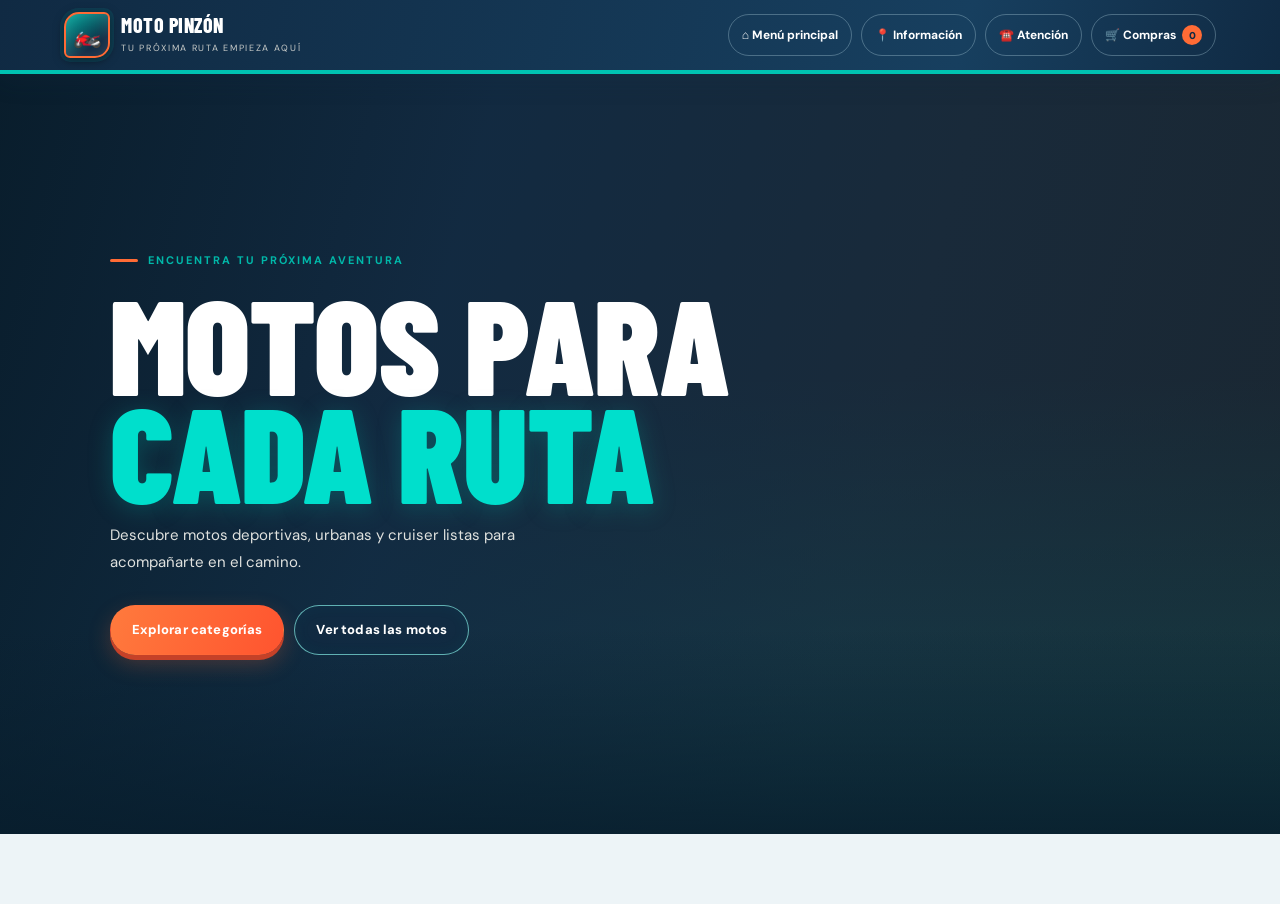
==== index.html @ b62b5a02 "Publicar tienda MarcMotos" ====
<!doctype html>
<html lang="es">
<head>
  <meta charset="utf-8">
  <meta name="viewport" content="width=device-width, initial-scale=1">
  <meta name="theme-color" content="#171a18">
  <title>Moto Pinzón | Motos para tu próxima ruta</title>
  <link rel="preconnect" href="https://fonts.googleapis.com">
  <link rel="preconnect" href="https://fonts.gstatic.com" crossorigin>
  <link
    href="https://fonts.googleapis.com/css2?family=Barlow+Condensed:wght@600;700;800;900&family=DM+Sans:wght@400;500;600;700&display=swap"
    rel="stylesheet"
  >
  <style>
:root {
  --ink:#0b0b0b;
  --paper:#f9fafb;
  --white:#fffefa;
  --muted:#777b75;
  --line:#ac0b0b;
  --lime:#dc0505;
  --red:#f0bf0b;
  --green:#49785d;
  --display:'Barlow Condensed',Impact,sans-serif;
  --body:'DM Sans',sans-serif;
  --shadow:0 18px 45px #1117131a
}
* {
  box-sizing:border-box
}
body {
  margin:0;
  background:var(--paper);
  color:var(--ink);
  font-family:var(--body)
}
button,input {
  font:inherit
}
button {
  cursor:pointer
}
button:focus-visible,input:focus-visible {
  outline:3px solid #a6c920;
  outline-offset:3px
}
.topbar {
  position:sticky;
  z-index:10;
  top:0;
  display:flex;
  align-items:center;
  justify-content:space-between;
  gap:18px;
  padding:12px clamp(15px,5vw,76px);
  background:#171a18f2;
  color:white;
  border-bottom:1px solid #ffffff20;
  backdrop-filter:blur(12px)
}
.brand {
  display:flex;
  align-items:center;
  gap:11px;
  padding:0;
  border:0;
  background:none;
  color:white;
  text-align:left
}
.brand-mark {
  width:44px;
  height:44px;
  display:grid;
  place-items:center;
  border:1px solid #d7f34a77;
  border-radius:50%;
  background:radial-gradient(circle at 35% 25%,#3e4840,#171a18 72%);
  box-shadow:inset 0 0 13px #d7f34a19;
  font-size:23px;
  filter:drop-shadow(0 2px 4px #0008)
}
.brand-copy strong {
  display:block;
  font:800 19px/1 var(--display)
}
.brand-copy small {
  color:#bfc5ba;
  font-size:9px;
  letter-spacing:2px;
  text-transform:uppercase
}
.top-actions {
  display:flex;
  gap:10px
}
.top-link {
  padding:10px 14px;
  border:1px solid #ffffff30;
  border-radius:3px;
  background:transparent;
  color:white;
  font-size:12px;
  font-weight:700
}
.top-link:hover {
  color:var(--lime);
  border-color:var(--lime)
}
.cart-count {
  display:inline-grid;
  place-items:center;
  min-width:19px;
  height:19px;
  margin-left:5px;
  border-radius:50%;
  background:var(--lime);
  color:var(--ink);
  font-size:10px
}
main {
  min-height:calc(100vh - 68px)
}
.view {
  display:none;
  animation:rise .35s ease both
}
.view.active {
  display:block
}
@keyframes rise {
  from {
    opacity:0;
    transform:translateY(9px)
  }
  to {
    opacity:1;
    transform:translateY(0)
  }
  
}
.home-hero {
  position:relative;
  isolation:isolate;
  min-height:min(690px,calc(100vh - 68px));
  display:flex;
  align-items:center;
  overflow:hidden;
  color:white;
  background:#171a18
}
.home-hero:before {
  content:'';
  position:absolute;
  z-index:-2;
  inset:0;
  background:linear-gradient(90deg,#121613 0%,#121613e8 27%,#12161373 57%,#12161338),url('IMG/M01.JPG') center 10%/cover
}
.home-hero:after {
  content:'';
  position:absolute;
  z-index:-1;
  inset:auto 0 0;
  height:31%;
  background:linear-gradient(transparent,#111512ba)
}
.hero-content {
  width:min(1210px,100%);
  margin:auto;
  padding:65px clamp(22px,7vw,95px)
}
.eyebrow {
  display:flex;
  align-items:center;
  gap:10px;
  color:var(--lime);
  font-size:11px;
  font-weight:700;
  letter-spacing:2.5px;
  text-transform:uppercase
}
.eyebrow:before {
  content:'';
  width:28px;
  height:2px;
  background:var(--lime)
}
h1,h2,h3,p {
  margin-top:0
}
.hero-title {
  max-width:690px;
  margin:20px 0 16px;
  font:900 clamp(62px,10.5vw,132px)/.79 var(--display);
  text-transform:uppercase
}
.hero-title span {
  display:block;
  color:var(--lime)
}
.hero-subtitle {
  max-width:430px;
  margin-bottom:28px;
  color:#d4d8cf;
  font-size:15px;
  line-height:1.7
}
.hero-actions {
  display:flex;
  flex-wrap:wrap;
  gap:11px
}
.button {
  min-height:46px;
  display:inline-flex;
  justify-content:center;
  align-items:center;
  gap:9px;
  padding:0 18px;
  border:1px solid transparent;
  border-radius:3px;
  font-size:12px;
  font-weight:700;
  transition:.18s
}
.button:hover {
  transform:translateY(-2px)
}
.button-primary {
  background:var(--lime);
  color:var(--ink);
  box-shadow:0 5px 0 #819b19
}
.button-primary:hover {
  background:#e4ff64
}
.button-ghost {
  border-color:#ffffff55;
  background:#ffffff0e;
  color:white
}
.button-ghost:hover {
  border-color:var(--lime)
}
.button-dark {
  background:var(--ink);
  color:white
}
.button-light {
  border-color:var(--line);
  background:white;
  color:var(--ink)
}
.button-danger {
  background:var(--red);
  color:white
}
.hero-stamp {
  position:absolute;
  right:clamp(22px,7vw,95px);
  bottom:37px;
  display:flex;
  align-items:center;
  gap:12px;
  font-size:10px;
  letter-spacing:1.6px;
  text-transform:uppercase
}
.hero-stamp strong {
  color:var(--lime);
  font:800 36px var(--display)
}
.home-band {
  display:grid;
  grid-template-columns:repeat(3,1fr);
  gap:1px;
  background:var(--line);
  border-bottom:1px solid var(--line)
}
.home-band-item {
  min-height:90px;
  display:flex;
  align-items:center;
  justify-content:center;
  gap:13px;
  padding:15px;
  background:var(--white)
}
.home-band-item .emoji {
  font-size:25px;
  filter:drop-shadow(1px 3px 1px #1115)
}
.home-band-item strong {
  display:block;
  font:700 18px var(--display);
  text-transform:uppercase
}
.home-band-item small {
  color:var(--muted);
  font-size:11px
}
.page-wrap {
  width:min(1160px,calc(100% - 40px));
  margin:auto;
  padding:40px 0 72px
}
.page-heading {
  margin-bottom:26px;
  text-align:center
}
.page-heading .eyebrow {
  justify-content:center
}
.page-title {
  margin:8px 0 5px;
  font:800 clamp(37px,6vw,62px)/.95 var(--display);
  text-transform:uppercase
}
.page-intro {
  max-width:590px;
  margin:8px auto 0;
  color:var(--muted);
  font-size:13px;
  line-height:1.6
}
.info-layout {
  display:grid;
  grid-template-columns:1fr 1fr;
  gap:24px
}
.info-panel {
  padding:28px;
  border:1px solid var(--line);
  background:var(--white)
}
.info-panel h2 {
  font:700 29px var(--display);
  text-transform:uppercase
}
.info-panel p {
  color:#555b54;
  font-size:13px;
  line-height:1.8
}
.map-panel {
  min-height:310px;
  position:relative;
  overflow:hidden;
  border:1px solid #c9cec2;
  background:#dce5d3
}
.map-panel:before {
  content:'';
  position:absolute;
  inset:-20%;
  opacity:.7;
  transform:rotate(-13deg);
  background:repeating-linear-gradient(0deg,transparent 0 43px,#fffefa 44px 51px,transparent 52px 97px),repeating-linear-gradient(90deg,transparent 0 71px,#f8f5e8 72px 78px,transparent 79px 143px)
}
.map-panel:after {
  content:'';
  position:absolute;
  width:170%;
  height:13px;
  left:-25%;
  top:49%;
  background:#c0d8d9;
  border:2px solid white;
  transform:rotate(24deg);
  box-shadow:0 0 0 3px #c0d8d9
}
.map-label {
  position:absolute;
  z-index:1;
  top:20px;
  left:20px;
  padding:8px 11px;
  background:white;
  font-size:11px;
  font-weight:700;
  box-shadow:var(--shadow)
}
.map-pin {
  position:absolute;
  z-index:2;
  top:48%;
  left:54%;
  width:50px;
  height:50px;
  display:grid;
  place-items:center;
  border:3px solid white;
  border-radius:50% 50% 50% 6px;
  background:var(--red);
  font-size:23px;
  transform:rotate(-45deg);
  box-shadow:0 7px 13px #15211755
}
.map-pin span {
  transform:rotate(45deg)
}
.category-layout {
  display:grid;
  grid-template-columns:285px 1fr;
  gap:25px;
  align-items:start
}
.category-list {
  display:grid;
  gap:7px
}
.category-option {
  min-height:49px;
  display:flex;
  align-items:center;
  justify-content:space-between;
  gap:10px;
  padding:10px 13px;
  border:1px solid var(--line);
  background:var(--white);
  text-align:left;
  font:700 17px var(--display)
}
.category-option:hover,.category-option.selected {
  border-color:var(--ink);
  background:var(--ink);
  color:var(--lime)
}
.category-option span:last-child {
  color:var(--muted);
  font:600 10px var(--body)
}
.category-option:hover span:last-child,.category-option.selected span:last-child {
  color:#bdc2b9
}
.category-showcase {
  min-height:355px;
  position:relative;
  overflow:hidden;
  display:flex;
  flex-direction:column;
  justify-content:end;
  padding:25px;
  background:var(--ink);
  color:white
}
.category-showcase img {
  position:absolute;
  inset:0;
  width:100%;
  height:100%;
  object-fit:cover;
  opacity:.57
}
.category-showcase img.show-full-image {
  object-fit:fill
}
.category-showcase:after {
  content:'';
  position:absolute;
  inset:0;
  background:linear-gradient(0deg,#111512ed,transparent 83%)
}
.category-showcase>*:not(img) {
  position:relative;
  z-index:1
}
.category-showcase h2 {
  margin:0 0 4px;
  font:800 44px/.95 var(--display);
  text-transform:uppercase
}
.category-showcase p {
  margin-bottom:15px;
  color:#d7dbd2;
  font-size:12px
}
.category-tools {
  display:flex;
  align-items:center;
  justify-content:space-between;
  gap:12px;
  margin:18px 0 13px
}
.category-tools h2 {
  margin:0;
  font:700 25px var(--display);
  text-transform:uppercase
}
.search-input {
  width:min(100%,260px);
  min-height:39px;
  padding:0 12px;
  border:1px solid var(--line);
  background:white;
  font-size:12px
}
.product-grid {
  display:grid;
  grid-template-columns:repeat(3,minmax(0,1fr));
  gap:14px
}
.product-card {
  overflow:hidden;
  border:1px solid var(--line);
  background:var(--white);
  transition:transform .2s,box-shadow .2s
}
.product-open {
  display:block;
  width:100%;
  padding:0;
  border:0;
  background:none;
  color:inherit;
  text-align:left
}
.product-card:hover {
  transform:translateY(-3px);
  box-shadow:var(--shadow)
}
.product-image {
  width:100%;
  aspect-ratio:1;
  display:block;
  object-fit:contain;
  background:#fffefa
}
.product-copy {
  padding:13px
}
.product-copy small {
  color:var(--muted);
  font-size:9px;
  letter-spacing:1px;
  text-transform:uppercase
}
.product-copy h3 {
  min-height:23px;
  margin:4px 0 8px;
  font:700 21px var(--display);
  text-transform:uppercase
}
.product-foot {
  display:flex;
  align-items:center;
  justify-content:space-between;
  gap:8px
}
.price {
  font-size:13px;
  font-weight:700
}
.detail-layout {
  display:grid;
  grid-template-columns:1.25fr .85fr;
  gap:27px;
  align-items:start
}
.gallery-main {
  width:min(100%,420px);
  height:min(100vw,420px);
  margin-inline:auto;
  aspect-ratio:1;
  display:block;
  object-fit:contain;
  background:#fffefa
}
.gallery-thumbs {
  display:grid;
  grid-template-columns:repeat(3,minmax(0,1fr));
  gap:8px;
  margin-top:8px
}
.gallery-thumb {
  width:100%;
  aspect-ratio:1;
  padding:0;
  overflow:hidden;
  border:2px solid transparent;
  background:white
}
.gallery-thumb.active {
  border-color:#a6c920
}
.gallery-thumb img {
  width:100%;
  height:100%;
  display:block;
  object-fit:contain;
  background:#fffefa
}
.detail-copy {
  padding:23px;
  border:1px solid var(--line);
  background:white
}
.detail-copy h2 {
  margin:7px 0 0;
  font:800 42px/.95 var(--display);
  text-transform:uppercase
}
.detail-price {
  margin:12px 0 18px;
  color:var(--green);
  font-size:23px;
  font-weight:700
}
.spec-grid {
  display:grid;
  grid-template-columns:1fr 1fr;
  gap:1px;
  border:1px solid var(--line);
  background:var(--line)
}
.spec {
  min-height:57px;
  padding:10px;
  background:#fbfbf7
}
.spec small {
  display:block;
  margin-bottom:3px;
  color:var(--muted);
  font-size:9px;
  letter-spacing:1px;
  text-transform:uppercase
}
.spec strong {
  font-size:12px
}
.quantity-row {
  display:flex;
  align-items:center;
  justify-content:space-between;
  margin:21px 0 15px
}
.quantity-row strong {
  font-size:12px
}
.quantity {
  display:inline-flex;
  align-items:center;
  border:1px solid var(--line)
}
.quantity button {
  width:39px;
  height:38px;
  border:0;
  background:white;
  font-size:20px
}
.quantity output {
  min-width:35px;
  text-align:center;
  font-size:13px;
  font-weight:700
}
.detail-copy>.button {
  width:100%
}
.detail-note {
  margin:11px 0 0;
  color:var(--muted);
  font-size:10px;
  line-height:1.6;
  text-align:center
}
.product-description {
  margin:12px 0;
  color:#515750;
  font-size:13px;
  line-height:1.6
}
.cart-empty {
  padding:55px 18px;
  border:1px dashed #b9beb5;
  background:white;
  text-align:center
}
.cart-empty .emoji,.confirmation .emoji {
  font-size:48px;
  filter:drop-shadow(2px 4px 1px #1113)
}
.cart-empty h2 {
  margin:10px 0 5px;
  font:700 29px var(--display);
  text-transform:uppercase
}
.cart-empty p {
  color:var(--muted);
  font-size:12px
}
.cart-table {
  display:grid;
  gap:9px
}
.cart-item {
  display:grid;
  grid-template-columns:30px 118px 1fr auto auto;
  align-items:center;
  gap:14px;
  padding:12px;
  border:1px solid var(--line);
  background:white
}
.select-circle {
  appearance:none;
  width:20px;
  height:20px;
  margin:0;
  border:1.5px solid #9da39a;
  border-radius:50%;
  display:grid;
  place-content:center;
  cursor:pointer
}
.select-circle:checked {
  border-color:var(--green);
  background:var(--green)
}
.select-circle:checked:before {
  content:'✓';
  color:white;
  font-size:13px;
  font-weight:700
}
.cart-item img {
  width:118px;
  aspect-ratio:1;
  object-fit:contain;
  background:#fffefa
}
.cart-item h3 {
  margin:0 0 4px;
  font:700 21px var(--display);
  text-transform:uppercase
}
.cart-item p {
  margin:0;
  color:var(--muted);
  font-size:10px
}
.cart-item-price {
  white-space:nowrap;
  font-size:12px;
  font-weight:700
}
.remove-button {
  padding:8px;
  border:0;
  background:transparent;
  color:var(--red);
  font-size:11px;
  font-weight:700
}
.cart-summary {
  display:flex;
  justify-content:space-between;
  align-items:center;
  gap:15px;
  margin-top:18px;
  padding:17px 20px;
  background:var(--ink);
  color:white
}
.cart-summary small {
  display:block;
  color:#bec4ba;
  font-size:10px
}
.cart-summary strong {
  font-size:21px
}
.cart-actions {
  display:flex;
  justify-content:end;
  gap:8px;
  flex-wrap:wrap;
  margin-top:12px
}
.form-panel {
  max-width:780px;
  margin:auto;
  padding:clamp(20px,5vw,36px);
  border:1px solid var(--line);
  background:white
}
.form-panel h2 {
  margin-bottom:5px;
  font:700 30px var(--display);
  text-transform:uppercase
}
.form-panel>p {
  color:var(--muted);
  font-size:12px;
  line-height:1.6
}
.form-grid {
  display:grid;
  grid-template-columns:1fr 1fr;
  gap:13px;
  margin-top:18px
}
.field {
  display:grid;
  gap:5px
}
.field.full {
  grid-column:1/-1
}
.field label {
  font-size:10px;
  font-weight:700
}
.field input {
  width:100%;
  min-height:42px;
  padding:0 11px;
  border:1px solid var(--line);
  background:#fffefa;
  font-size:12px
}
.form-footer {
  display:flex;
  align-items:center;
  justify-content:space-between;
  gap:14px;
  margin-top:20px
}
.form-footer small {
  color:var(--muted);
  font-size:10px
}
.demo-warning {
  display:flex;
  gap:9px;
  margin:16px 0;
  padding:12px;
  background:#fff8dd;
  color:#65541c;
  font-size:11px;
  line-height:1.55
}
.payment-card {
  max-width:390px;
  min-height:200px;
  display:flex;
  flex-direction:column;
  justify-content:space-between;
  margin:17px 0;
  padding:21px;
  border-radius:9px;
  background:linear-gradient(135deg,#333e37,#111713 75%);
  color:white;
  box-shadow:0 12px 22px #12161333
}
.payment-card-top {
  display:flex;
  justify-content:space-between;
  color:var(--lime);
  font:700 17px var(--display)
}
.payment-card-number {
  font:600 20px var(--display);
  letter-spacing:2px
}
.payment-card-bottom {
  display:flex;
  justify-content:space-between;
  color:#e1e5dd;
  font-size:10px;
  text-transform:uppercase
}
.confirmation {
  max-width:600px;
  margin:auto;
  padding:42px 25px;
  border:1px solid var(--line);
  background:white;
  text-align:center
}
.confirmation h2 {
  margin:12px 0 7px;
  font:800 38px var(--display);
  text-transform:uppercase
}
.confirmation p {
  color:var(--muted);
  font-size:12px;
  line-height:1.7
}
.support-grid {
  display:grid;
  grid-template-columns:repeat(2,1fr);
  gap:15px
}
.support-card {
  padding:21px;
  border:1px solid var(--line);
  background:white
}
.support-card .profile-image {
  display:block;
  width:200px;
  height:200px;
  border-radius:0;
  object-fit:cover
}
.support-card h2 {
  margin:8px 0;
  font:700 25px var(--display);
  text-transform:uppercase
}
.support-card p {
  margin:5px 0;
  color:#515750;
  font-size:12px;
  line-height:1.55
}
.toast {
  position:fixed;
  z-index:30;
  right:20px;
  bottom:20px;
  max-width:calc(100% - 40px);
  padding:13px 17px;
  border-left:4px solid var(--lime);
  background:var(--ink);
  color:white;
  box-shadow:var(--shadow);
  font-size:12px;
  animation:rise .2s ease both
}
.site-footer {
  display:flex;
  justify-content:space-between;
  gap:15px;
  padding:19px clamp(18px,5vw,76px);
  border-top:1px solid var(--line);
  background:#eaeae2;
  color:var(--muted);
  font-size:10px
}

@media(max-width:760px) {
  .topbar {
    padding:10px 15px
  }
  .brand-copy strong {
    font-size:16px
  }
  .top-link {
    padding:9px 10px;
    font-size:10px
  }
  .top-link.home-only {
    font-size:0
  }
  .top-link.home-only:before {
    content:'⌂';
    font-size:19px
  }
  .home-hero {
    min-height:620px
  }
  .home-hero:before {
    background-position:60% center
  }
  .hero-content {
    padding:60px 25px 90px
  }
  .hero-title {
    font-size:clamp(61px,16vw,100px)
  }
  .hero-stamp {
    bottom:18px;
    right:22px
  }
  .home-band-item {
    justify-content:start;
    padding-left:12px
  }
  .home-band-item strong {
    font-size:15px
  }
  .home-band-item small {
    font-size:9px
  }
  .page-wrap {
    width:min(100% - 28px,1160px);
    padding-top:28px
  }
  .info-layout,.detail-layout {
    grid-template-columns:1fr
  }
  .category-layout {
    grid-template-columns:1fr
  }
  .category-list {
    grid-template-columns:1fr 1fr
  }
  .category-option {
    min-height:45px;
    font-size:15px
  }
  .category-showcase {
    min-height:260px
  }
  .product-grid {
    grid-template-columns:repeat(2,minmax(0,1fr));
    gap:9px
  }
  .product-copy {
    padding:10px
  }
  .product-copy h3 {
    font-size:18px
  }
  .product-foot {
    align-items:start;
    flex-direction:column
  }
  .cart-item {
    grid-template-columns:24px 78px 1fr auto;
    gap:9px
  }
  .cart-item img {
    width:78px
  }
  .cart-item h3 {
    font-size:17px
  }
  .cart-item-price {
    grid-column:3
  }
  .remove-button {
    grid-column:4;
    grid-row:2
  }
  .cart-summary {
    align-items:start;
    flex-direction:column
  }
  .form-grid {
    grid-template-columns:1fr
  }
  .field.full {
    grid-column:auto
  }
  .support-grid {
    grid-template-columns:1fr
  }
  
}

@media(max-width:410px) {
  .brand-mark {
    width:37px;
    height:37px;
    font-size:20px
  }
  .brand-copy small {
    letter-spacing:1px
  }
  .top-actions {
    gap:5px
  }
  .top-link {
    padding:8px
  }
  .cart-count {
    min-width:16px;
    height:16px
  }
  .home-band-item {
    flex-direction:column;
    align-items:start;
    gap:4px
  }
  .category-list {
    grid-template-columns:1fr
  }
  .category-option {
    min-height:41px
  }
  .category-tools {
    align-items:stretch;
    flex-direction:column
  }
  .search-input {
    width:100%
  }
  .cart-item {
    grid-template-columns:20px 64px 1fr auto;
    padding:8px
  }
  .cart-item img {
    width:64px
  }
  
}

  </style>
  <link rel="stylesheet" href="styles.css">
</head>
<body>
  <header class="topbar">
    <button class="brand" onclick="showView('home')" aria-label="Volver al menú principal">
      <span class="brand-mark">🏍️</span>
      <span class="brand-copy">
        <strong>MOTO PINZÓN</strong>
        <small>Tu próxima ruta empieza aquí</small>
      </span>
    </button>
    <nav class="top-actions" aria-label="Navegación principal">
      <button class="top-link home-only" onclick="showView('home')">⌂ Menú principal</button>
      <button class="top-link home-route-link" aria-label="Información y ubicación" onclick="showView('info')">📍 Información</button>
      <button class="top-link home-route-link" aria-label="Atención a cliente" onclick="showView('support')">☎️ Atención</button>
      <button class="top-link" onclick="showView('cart')">
        🛒 Compras <span class="cart-count" id="header-count">0</span>
      </button>
    </nav>
  </header>

  <main>
    <section class="view active" id="view-home">
      <div class="home-hero">
        <div class="hero-content">
          <div class="eyebrow">Encuentra tu próxima aventura</div>
          <h1 class="hero-title">MOTOS PARA <span>CADA RUTA</span></h1>
          <p class="hero-subtitle">
            Descubre motos deportivas, urbanas y cruiser listas para acompañarte en el camino.
          </p>
          <div class="hero-actions">
            <button class="button button-primary" onclick="showView('categories')">
               Explorar categorías
            </button>
            <button class="button button-ghost" onclick="location.href='catalogo-motos.html'">
              Ver todas las motos
            </button>
          </div>
        </div>
      </div>
    </section>

    <section class="view" id="view-info">
      <div class="page-wrap">
        <div class="page-heading">
          <div class="eyebrow">Conócenos</div>
          <h1 class="page-title">Información y ubicación</h1>
          <p class="page-intro">
            Encuentra la moto ideal para tu día a día y para la próxima aventura.
          </p>
        </div>
        <div class="info-layout">
          <article class="info-panel">
            <h2>Sobre Nuestra Tienda</h2>
            <p id="store-description"></p>
            <p><strong>Horario:</strong> <span id="store-hours"></span></p>
            <p><strong>Dirección:</strong> <span id="store-address"></span></p>
            <p><strong>Teléfono:</strong> <span id="store-phone"></span></p>
            <button class="button button-dark" onclick="showView('categories')">
              🏍️ Ver categorías
            </button>
          </article>
          <div
            class="map-panel"
            role="img"
            aria-label="Mapa ilustrativo con ubicación ficticia"
          >
            <div class="map-label" id="map-label"></div>
            <div class="map-pin"><span>🏍️</span></div>
          </div>
        </div>
        <p class="page-intro" style="margin-top: 13px">
      
        </p>
      </div>
    </section>

    <section class="view" id="view-categories">
      <div class="page-wrap">
        <div class="page-heading">
          <div class="eyebrow">Explora tu estilo</div>
          <h1 class="page-title">Categorías de motos</h1>
          <p class="page-intro">
            Elige una categoría para descubrir las motos disponibles.
          </p>
        </div>
        <div class="category-layout">
          <div class="category-list" id="category-list"></div>
          <article class="category-showcase">
            <img id="category-cover" alt="Moto de la categoría seleccionada">
            <div class="eyebrow">Encuentra tu próxima ruta</div>
            <h2 id="category-feature-title">Elige tu categoría</h2>
            <p id="category-feature-copy">Elige una categoría para ver las motos disponibles.</p>
            <button class="button button-primary" onclick="openSelectedCategory()">
              Ver motos →
            </button>
          </article>
        </div>
        <div id="category-data" hidden>
          <span data-category="Motos deportivas" data-emoji="🏁"
            data-href="catalogo-motos.html?categoria=Motos%20deportivas"
            data-description="Diseño deportivo y potencia para disfrutar cada curva."></span>
          <span data-category="Motos urbanas" data-emoji="🏙️"
            data-href="catalogo-motos.html?categoria=Motos%20urbanas"
            data-description="Prácticas y versátiles para moverte todos los días."></span>
          <span data-category="Motos cruiser" data-emoji="🛣️"
            data-href="catalogo-motos.html?categoria=Motos%20cruiser"
            data-description="Estilo clásico y comodidad para recorrer nuevos caminos."></span>
        </div>
      </div>
    </section>

    <section class="view" id="view-listing">
      <div class="page-wrap">
        <div class="page-heading">
          <div class="eyebrow">Motos disponibles</div>
          <h1 class="page-title" id="listing-title">Motos</h1>
          <p class="page-intro">
            Selecciona una moto para consultar sus detalles y fotografías.
          </p>
        </div>
        <div class="category-tools">
          <h2 id="listing-count"></h2>
          <input
            class="search-input"
            type="search"
            id="product-search"
            placeholder="Buscar moto..."
            aria-label="Buscar moto"
          >
        </div>
        <div class="product-grid" id="product-grid"></div>
      </div>
    </section>

    <section class="view" id="view-detail">
      <div class="page-wrap">
        <div class="page-heading">
          <div class="eyebrow">Conoce cada detalle</div>
          <h1 class="page-title">Información de la moto</h1>
        </div>
        <div class="detail-layout">
          <div>
            <img class="gallery-main" id="detail-main-image" alt="Fotografía de la moto">
            <div class="gallery-thumbs" id="gallery-thumbs"></div>
          </div>
          <article class="detail-copy">
            <div class="eyebrow" id="detail-category"></div>
            <h2 id="detail-name"></h2>
            <div class="detail-price" id="detail-price"></div>
            <p class="product-description" id="detail-description"></p>
            <div class="quantity-row">
              <strong>Cantidad</strong>
              <div class="quantity">
                <button onclick="changeQuantity(-1)" aria-label="Disminuir cantidad">−</button>
                <output id="quantity-value">1</output>
                <button onclick="changeQuantity(1)" aria-label="Aumentar cantidad">+</button>
              </div>
            </div>
            <button class="button button-primary" onclick="addToCart()">
              🛒 Agregar al carrito
            </button>
            <p class="detail-note">
              Precio de muestra. Confirma disponibilidad y características antes de comprar.
            </p>
          </article>
        </div>
      </div>
    </section>

    <section class="view" id="view-cart">
      <div class="page-wrap">
        <div class="page-heading">
          <div class="eyebrow">Tus motos seleccionadas</div>
          <h1 class="page-title">Carrito de compras</h1>
          <p class="page-intro">Selecciona una o varias compras para continuar.</p>
        </div>
        <div id="cart-content"></div>
      </div>
    </section>

    <section class="view" id="view-checkout">
      <div class="page-wrap">
        <div class="page-heading">
          <div class="eyebrow">Paso 1 de 2</div>
          <h1 class="page-title">Datos de entrega</h1>
          <p class="page-intro">Completa todos los campos para continuar con tu compra.</p>
        </div>
        <form class="form-panel" id="delivery-form">
          <h2>¿A dónde lo enviamos?</h2>
          <p>
            Estos datos solo se usan en esta demostración y no se envían a ningún servidor.
          </p>
          <div class="form-grid">
            <div class="field">
              <label for="country">País *</label>
              <input id="country" autocomplete="country-name" required>
            </div>
            <div class="field">
              <label for="full-name">Nombre y apellidos *</label>
              <input id="full-name" autocomplete="name" required>
            </div>
            <div class="field">
              <label for="postal">Código postal *</label>
              <input id="postal" autocomplete="postal-code" required>
            </div>
            <div class="field">
              <label for="state">Estado *</label>
              <input id="state" autocomplete="address-level1" required>
            </div>
            <div class="field">
              <label for="municipality">Municipio *</label>
              <input id="municipality" autocomplete="address-level2" required>
            </div>
            <div class="field">
              <label for="neighborhood">Colonia *</label>
              <input id="neighborhood" required>
            </div>
            <div class="field">
              <label for="street">Nombre de la calle *</label>
              <input id="street" autocomplete="street-address" required>
            </div>
            <div class="field">
              <label for="street-number">Número de la calle *</label>
              <input id="street-number" required>
            </div>
            <div class="field">
              <label for="phone">Número de teléfono *</label>
              <input id="phone" type="tel" autocomplete="tel" required>
            </div>
            <div class="field">
              <label for="email">Correo electrónico *</label>
              <input id="email" type="email" autocomplete="email" required>
            </div>
          </div>
          <div class="form-footer">
            <small>* Todos los campos son obligatorios.</small>
            <button
              class="button button-primary"
              id="save-delivery"
              type="submit"
              disabled
            >
              Guardar y continuar →
            </button>
          </div>
        </form>
      </div>
    </section>

    <section class="view" id="view-payment">
      <div class="page-wrap">
        <div class="page-heading">
          <div class="eyebrow">Paso 2 de 2</div>
          <h1 class="page-title">Forma de pago</h1>
          <p class="page-intro">
            La compra es una simulación. No ingreses datos de una tarjeta real.
          </p>
        </div>
        <form class="form-panel" id="payment-form">
          <h2>Tarjeta de demostración</h2>
          <p id="payment-total"></p>
          <div class="payment-card">
            <div class="payment-card-top">
              <span>MOTO PINZÓN</span>
              <span>▰</span>
            </div>
            <div class="payment-card-number" id="card-preview">•••• •••• •••• ••••</div>
            <div class="payment-card-bottom">
              <span id="card-name-preview">NOMBRE DEL TITULAR</span>
              <span>DEMO</span>
            </div>
          </div>
          <div class="demo-warning">
            ⚠️
            <span>
              Usa cualquier número de prueba inventado. Esta plantilla no procesa
              pagos, no se conecta a un banco y no almacena números de tarjeta.
            </span>
          </div>
          <div class="form-grid">
            <div class="field full">
              <label for="card-number">Número de tarjeta de prueba *</label>
              <input
                id="card-number"
                inputmode="numeric"
                maxlength="19"
                placeholder="0000 0000 0000 0000"
                required
              >
            </div>
            <div class="field">
              <label for="card-holder">Nombre del titular *</label>
              <input id="card-holder" required>
            </div>
            <div class="field">
              <label for="card-expiry">Vencimiento (MM/AA) *</label>
              <input
                id="card-expiry"
                inputmode="numeric"
                maxlength="5"
                placeholder="MM/AA"
                required
              >
            </div>
          </div>
          <div class="form-footer">
            <button class="button button-light" type="button" onclick="returnToCart()">
              Cancelar compra
            </button>
            <button class="button button-primary" id="payment-submit" type="submit">
              💳 Desea pagar esta compra
            </button>
          </div>
          <div class="form-footer" id="payment-confirm-controls" hidden>
            <button class="button button-light" type="button" onclick="returnToCart()">
              Cancelar
            </button>
            <button class="button button-danger" type="button" onclick="completePurchase()">
              Aceptar compra
            </button>
          </div>
        </form>
      </div>
    </section>

    <section class="view" id="view-confirm">
      <div class="page-wrap">
        <div class="confirmation">
          <div class="emoji">🎉</div>
          <h2>¡Compra realizada!</h2>
          <p>
            Tu pedido de demostración se registró correctamente. No se realizó
            ningún cargo ni se enviaron tus datos.
          </p>
          <button class="button button-primary" onclick="showView('home')">
            🏠 Volver al menú principal
          </button>
        </div>
      </div>
    </section>

    <section class="view" id="view-support">
      <div class="page-wrap">
        <div class="page-heading">
          <div class="eyebrow">Estamos para ayudarte</div>
          <h1 class="page-title">Atención a cliente</h1>
          <p class="page-intro">
            Tu confianza es lo mas importante, Escribenos te contestamos al momento
          </p>
        </div>
        <div class="support-grid" id="support-grid"></div>
      </div>
    </section>
  </main>
<div id="toast-region" aria-live="polite"></div>
<script src="moto-catalogo.js"></script>
<script>
const STORE = {
  description:
    'Somos una tienda dedicada a ayudarte a encontrar la moto ideal para tu estilo de vida. Explora modelos deportivos, urbanos y cruiser para elegir tu próxima ruta.',
  address: 'calle Zihuatanejo s/n col.capiri Emiliano Zapata Morelos.',
  mapLabel: 'calle zihuatanejo emilino zapata. morelos.',
  phone: '777 332 78 21',
  hours: 'Miercoles de 7:30am a 1:30pm.',
  contacts: [
    {
      name: 'Sandra Zamora Martinez',
      role: 'Asesora de ventas.',
      phone: '777 332 78 21',
      email: 'sandra384zamventas@gmail.com',
      address: 'calle Zihuatanejo s/n col.capiri Emiliano Zapata Morelos.'
    },
    {
      name: 'Alejandro Luciano Zamora',
      role: 'Asesor de ventas.',
      phone: '770 10 79 027',
      email: 'alex32luciano44@gmail.com',
      address: 'calle Zihuatanejo s/n col.capiri Emiliano Zapata Morelos.'
    }
  ]
};
const CATEGORIES = [...document.querySelectorAll('#category-data [data-category]')]
  .map(item => window.MOTORCYCLE_CATALOG.configureCategory({
    name: item.dataset.category,
    emoji: item.dataset.emoji,
    description: item.dataset.description,
    image: item.dataset.image,
    href: item.dataset.href
  }));
const PRODUCTS = window.MOTORCYCLE_CATALOG.createProducts(CATEGORIES);
const CART_KEY = 'ruta-motor-cart-v3';
const CHECKOUT_KEY = 'ruta-motor-checkout-v3';
const cartLineKey = item => item.id;
let cart = getCart();
let selectedCategory = CATEGORIES[0].name;
let currentProduct = null;
let detailQuantity = 1;
let selectedCartIds = new Set();
let checkoutIds = [];

function money(value) {
  return new Intl.NumberFormat('es-MX', {
    style: 'currency',
    currency: 'MXN',
    maximumFractionDigits: 0
  }).format(value);
}

function getCart() {
  try {
    const saved = JSON.parse(localStorage.getItem(CART_KEY) || '[]');
    return Array.isArray(saved)
      ? saved
          .filter(item =>
            item &&
            PRODUCTS.some(product => product.id === item.id) &&
            Number.isInteger(item.quantity) &&
            item.quantity > 0
          )
          .map(item => ({ id: item.id, quantity: item.quantity }))
      : [];
  } catch (error) {
    console.error('No se pudo leer el carrito guardado.', error);
    return [];
  }
}

function saveCart() {
  try {
    localStorage.setItem(CART_KEY, JSON.stringify(cart));
  } catch {
    showToast('No se pudo guardar el carrito en este navegador.');
  }
  updateCartCount();
}

function updateCartCount() {
  document.getElementById('header-count').textContent = cart.reduce(
    (sum, item) => sum + item.quantity,
    0
  );
}

function showToast(message) {
  const region = document.getElementById('toast-region');
  region.innerHTML = `<div class="toast" role="status">${message}</div>`;
  setTimeout(() => {
    region.replaceChildren();
  }, 2600);
}

function showView(name) {
  document.querySelectorAll('.view').forEach(view => {
    view.classList.toggle('active', view.id === `view-${name}`);
  });
  if (name === 'cart') renderCart();
  if (name === 'info') renderStoreInfo();
  if (name === 'categories') renderCategories();
  if (name === 'support') renderSupport();
  if (name === 'checkout') updateDeliveryButton();
  window.scrollTo(0, 0);
}

function renderStoreInfo() {
  document.getElementById('store-description').textContent = STORE.description;
  document.getElementById('store-hours').textContent = STORE.hours;
  document.getElementById('store-address').textContent = STORE.address;
  document.getElementById('store-phone').textContent = STORE.phone;
  document.getElementById('map-label').textContent = STORE.mapLabel;
}

function renderCategories() {
  const list = document.getElementById('category-list');
  list.innerHTML = CATEGORIES.map((category, index) =>
    `<button class="category-option${category.name === selectedCategory ? ' selected' : ''}" ` +
    `type="button" onclick="selectCategory(${index})">` +
    `<span>${category.emoji} ${category.name}</span><span>${category.productCount} motos</span></button>`
  ).join('');
  const category = CATEGORIES.find(item => item.name === selectedCategory);
  document.getElementById('category-feature-title').textContent = category.name;
  document.getElementById('category-feature-copy').textContent =
    `${category.productCount} motos disponibles. ${category.description}`;
  const cover = document.getElementById('category-cover');
  cover.src = category.image;
  cover.classList.toggle('show-full-image', category.backgroundFit === 'contain');
}

function selectCategory(index) {
  selectedCategory = CATEGORIES[index].name;
  renderCategories();
}

function openSelectedCategory() {
  const category = CATEGORIES.find(item => item.name === selectedCategory);
  if (!category) {
    throw new Error(`No se encontró la categoría "${selectedCategory}".`);
  }
  location.href = category.href;
}

function renderProducts(products) {
  document.getElementById('product-grid').innerHTML = products.length
    ? products.map(product =>
        `<article class="product-card">` +
        `<button class="product-open" type="button" onclick="openProduct('${product.id}')">` +
        `<img class="product-image" src="${product.image}" alt="${product.name}" loading="lazy">` +
        `<div class="product-copy"><small>${product.category}</small>` +
        `<h3>${product.name}</h3><div class="product-foot">` +
        `<span class="price">${money(product.price)}</span>` +
        `<span class="button button-dark">Ver moto →</span></div></div></button></article>`
      ).join('')
    : '<p>No encontramos motos con esa búsqueda.</p>';
}

function openProduct(id) {
  currentProduct = PRODUCTS.find(product => product.id === id);
  if (!currentProduct) return;
  detailQuantity = 1;
  document.getElementById('detail-category').textContent = currentProduct.category;
  document.getElementById('detail-name').textContent = currentProduct.name;
  document.getElementById('detail-price').textContent = money(currentProduct.price);
  document.getElementById('detail-description').textContent = currentProduct.description;
  document.getElementById('quantity-value').textContent = detailQuantity;
  document.getElementById('detail-main-image').src = currentProduct.detailImages[0];
  document.getElementById('gallery-thumbs').innerHTML =
    currentProduct.detailImages.map((src, index) =>
      `<button class="gallery-thumb${index === 0 ? ' active' : ''}" ` +
      `type="button" onclick="changeDetailImage(${index})" aria-label="Ver imagen ${index + 1}">` +
      `<img src="${src}" alt="Fotografía ${index + 1}" loading="lazy"></button>`
    ).join('');
  showView('detail');
}

function changeDetailImage(index) {
  document.getElementById('detail-main-image').src = currentProduct.detailImages[index];
  document.querySelectorAll('.gallery-thumb').forEach((thumb, thumbIndex) => {
    thumb.classList.toggle('active', thumbIndex === index);
  });
}

function changeQuantity(change) {
  detailQuantity = Math.max(1, Math.min(20, detailQuantity + change));
  document.getElementById('quantity-value').textContent = detailQuantity;
}

function addToCart() {
  const item = cart.find(entry => entry.id === currentProduct.id);
  if (item) item.quantity += detailQuantity;
  else cart.push({ id: currentProduct.id, quantity: detailQuantity });
  saveCart();
  showToast(`${detailQuantity === 1 ? 'Moto agregada' : 'Motos agregadas'} a Compras`);
}

function renderCart() {
  const host = document.getElementById('cart-content');
  cart = getCart();
  selectedCartIds = new Set(
    [...selectedCartIds].filter(key => cart.some(item => cartLineKey(item) === key))
  );
  if (!cart.length) {
    host.innerHTML =
      '<div class="cart-empty"><div class="emoji">🛒</div>' +
      '<h2>Tu carrito está esperando</h2>' +
      '<p>Explora las categorías y agrega las motos que te interesan.</p>' +
      '<button class="button button-primary" onclick="showCategories()">Explorar motos</button></div>';
    return;
  }
  const total = cart
    .filter(item => selectedCartIds.has(cartLineKey(item)))
    .reduce((sum, item) =>
      sum + PRODUCTS.find(product => product.id === item.id).price * item.quantity, 0
    );
  host.innerHTML =
    `<div class="cart-table">${cart.map(item => {
      const product = PRODUCTS.find(entry => entry.id === item.id);
      const lineKey = cartLineKey(item);
      return `<article class="cart-item">` +
        `<input class="select-circle" type="checkbox" data-select="${lineKey}" ` +
        `aria-label="Seleccionar ${product.name}" ${selectedCartIds.has(lineKey) ? 'checked' : ''}>` +
        `<img src="${product.image}" alt="${product.name}" loading="lazy">` +
        `<div><h3>${product.name}</h3>` +
        `<p>${product.category} · ${item.quantity} ${item.quantity === 1 ? 'unidad' : 'unidades'}</p></div>` +
        `<span class="cart-item-price">${money(product.price * item.quantity)}</span>` +
        `<button class="remove-button" type="button" data-remove="${lineKey}">Eliminar</button></article>`;
    }).join('')}</div>` +
    `<div class="cart-summary"><div><small>${selectedCartIds.size} compra(s) seleccionada(s)</small>` +
    `<strong>Total: ${money(total)}</strong></div><span>${cart.length} moto(s) en tu carrito</span></div>` +
    `<div class="cart-actions"><button class="button button-light" onclick="showView('categories')">＋ Seguir explorando</button>` +
    `<button class="button button-danger" type="button" onclick="cancelPurchase()">Cancelar compra</button>` +
    `<button class="button button-primary" type="button" onclick="startCheckout()">Desea realizar la compra →</button></div>`;
  host.querySelectorAll('[data-select]').forEach(input => {
    input.addEventListener('change', () => {
      input.checked
        ? selectedCartIds.add(input.dataset.select)
        : selectedCartIds.delete(input.dataset.select);
      renderCart();
    });
  });
  host.querySelectorAll('[data-remove]').forEach(button => {
    button.addEventListener('click', () => {
      cart = cart.filter(item => cartLineKey(item) !== button.dataset.remove);
      saveCart();
      renderCart();
    });
  });
}

function cancelPurchase() {
  selectedCartIds.clear();
  renderCart();
  showToast('Proceso cancelado; tus motos siguen en Compras.');
}

function showCategories() {
  showView('categories');
}

function startCheckout() {
  checkoutIds = cart
    .filter(item => selectedCartIds.has(cartLineKey(item)))
    .map(cartLineKey);
  if (!checkoutIds.length) {
    showToast('Selecciona al menos una compra para continuar.');
    return;
  }
  showView('checkout');
}

function updateDeliveryButton() {
  const form = document.getElementById('delivery-form');
  document.getElementById('save-delivery').disabled = !form.checkValidity();
}

function startPayment(event) {
  event.preventDefault();
  const form = document.getElementById('delivery-form');
  if (!form.reportValidity()) return;
  const customer = document.getElementById('full-name').value;
  document.getElementById('card-holder').value = customer;
  document.getElementById('card-name-preview').textContent =
    customer.toLocaleUpperCase('es');
  const total = cart
    .filter(item => checkoutIds.includes(cartLineKey(item)))
    .reduce((sum, item) =>
      sum + PRODUCTS.find(product => product.id === item.id).price * item.quantity, 0
    );
  document.getElementById('payment-total').textContent =
    `Total de la compra seleccionada: ${money(total)} MXN.`;
  showView('payment');
}

function returnToCart() {
  showView('cart');
}

function completePurchase() {
  cart = cart.filter(item => !checkoutIds.includes(cartLineKey(item)));
  saveCart();
  checkoutIds = [];
  selectedCartIds.clear();
  showView('confirm');
}

function renderSupport() {
  document.getElementById('support-grid').innerHTML = STORE.contacts.map(person =>
    `<article class="support-card">` +
    `<h2>${person.name}</h2><p><strong>${person.role}</strong></p>` +
    `<p>📞 ${person.phone}</p><p>✉️ ${person.email}</p><p>📍 ${person.address}</p></article>`
  ).join('');
}

updateCartCount();
renderStoreInfo();
renderCategories();
renderSupport();
if (window.location.hash === '#categorias') {
  showView('categories');
}
document.getElementById('product-search').addEventListener('input', event => {
  const products = PRODUCTS.filter(product =>
    product.category === selectedCategory &&
    product.name.toLocaleLowerCase('es').includes(event.target.value.trim().toLocaleLowerCase('es'))
  );
  document.getElementById('listing-count').textContent = `${products.length} motos`;
  renderProducts(products);
});
document.getElementById('delivery-form').addEventListener('input', updateDeliveryButton);
document.getElementById('delivery-form').addEventListener('submit', startPayment);
document.getElementById('payment-form').addEventListener('submit', event => {
  event.preventDefault();
  if (!event.currentTarget.reportValidity()) return;
  document.getElementById('payment-submit').hidden = true;
  document.getElementById('payment-confirm-controls').hidden = false;
});
document.getElementById('card-holder').addEventListener('input', event => {
  document.getElementById('card-name-preview').textContent =
    event.target.value.toLocaleUpperCase('es') || 'NOMBRE DEL TITULAR';
});
document.getElementById('card-number').addEventListener('input', event => {
  const digits = event.target.value.replace(/\D/g, '').slice(0, 16);
  event.target.value = digits.replace(/(\d{4})(?=\d)/g, '$1 ');
  document.getElementById('card-preview').textContent =
    event.target.value || '•••• •••• •••• ••••';
});
document.getElementById('card-expiry').addEventListener('input', event => {
  const digits = event.target.value.replace(/\D/g, '').slice(0, 4);
  event.target.value = digits.length > 2
    ? `${digits.slice(0, 2)}/${digits.slice(2)}`
    : digits;
});
</script>
</body>
</html>
---- styles.css ----
@import url('https://fonts.googleapis.com/css2?family=Barlow+Condensed:wght@600;700;800;900&family=DM+Sans:wght@400;500;600;700&display=swap');

:root {
  --ink: #202a33;
  --paper: #f3f0e9;
  --white: #fffdf8;
  --muted: #727b80;
  --line: #d8d6cf;
  --lime: #ed713d;
  --red: #c84b37;
  --green: #356b56;
  --display: 'Barlow Condensed', Impact, sans-serif;
  --body: 'DM Sans', sans-serif;
  --shadow: 0 18px 46px #202a331c;
}

* {
  box-sizing: border-box;
}

body {
  margin: 0;
  background:
    radial-gradient(ellipse at 8% 0%, #e9e1d2 0, transparent 34rem),
    var(--paper);
  color: var(--ink);
  font-family: var(--body);
}

button,
input {
  font: inherit;
}

button,
a {
  cursor: pointer;
}

a {
  color: inherit;
  text-decoration: none;
}

button:focus-visible,
input:focus-visible,
a:focus-visible {
  outline: 3px solid #ed713d;
  outline-offset: 3px;
}

.topbar {
  position: sticky;
  z-index: 10;
  top: 0;
  display: flex;
  align-items: center;
  justify-content: space-between;
  gap: 15px;
  padding: 12px clamp(15px, 5vw, 76px);
  border-bottom: 3px solid var(--lime);
  background: #202a33f5;
  color: white;
  box-shadow: 0 5px 22px #13191f24;
  backdrop-filter: blur(12px);
}

.brand {
  display: flex;
  align-items: center;
  gap: 11px;
  color: white;
}

.brand-mark {
  width: 46px;
  height: 46px;
  display: grid;
  place-items: center;
  border: 1px solid #ed713d99;
  border-radius: 14px 5px 14px 5px;
  background: linear-gradient(145deg, #33414c, #171e24);
  box-shadow: inset 0 0 14px #ed713d1b;
  font-size: 23px;
}

.brand strong,
.brand-copy strong {
  display: block;
  font: 800 20px/1 var(--display);
  letter-spacing: .5px;
}

.brand small,
.brand-copy small {
  color: #c8cbc8;
  font-size: 9px;
  letter-spacing: 1.7px;
  text-transform: uppercase;
}

.topbar nav,
.top-actions {
  display: flex;
  flex-wrap: wrap;
  gap: 9px;
}

.top-link {
  display: inline-flex;
  align-items: center;
  padding: 10px 13px;
  border: 1px solid #ffffff32;
  border-radius: 6px;
  background: transparent;
  color: white;
  font-size: 12px;
  font-weight: 700;
  transition: border-color .18s, background .18s, color .18s;
}

.top-link:hover {
  border-color: var(--lime);
  background: #ed713d1c;
  color: #ff9a6f;
}

.cart-count {
  min-width: 20px;
  height: 20px;
  display: inline-grid;
  place-items: center;
  margin-left: 6px;
  border-radius: 50%;
  background: var(--lime);
  color: white;
  font-size: 10px;
}

main {
  min-height: calc(100vh - 70px);
}

.view {
  display: none;
  animation: rise .3s ease both;
}

.view.active {
  display: block;
}

@keyframes rise {
  from {
    opacity: 0;
    transform: translateY(8px);
  }
  to {
    opacity: 1;
    transform: translateY(0);
  }
}

.home-hero {
  position: relative;
  isolation: isolate;
  min-height: min(720px, calc(100vh - 70px));
  display: flex;
  align-items: center;
  overflow: hidden;
  background: #202a33;
  color: white;
}

.home-hero:before {
  background:
    linear-gradient(90deg, #171e24f5 0%, #171e24d9 32%, #171e2460 67%, #171e2430),
    url('IMG/M01.JPG') center 54% / cover !important;
  transform: scale(1.015);
}

.home-hero:after {
  height: 20%;
  background: linear-gradient(transparent, #171e24b8);
}

.hero-content {
  width: min(1240px, 100%);
  margin: auto;
  padding: 72px clamp(22px, 7vw, 100px);
}

.eyebrow {
  display: flex;
  align-items: center;
  gap: 10px;
  color: var(--lime);
  font-size: 11px;
  font-weight: 700;
  letter-spacing: 2px;
  text-transform: uppercase;
}

.eyebrow:before {
  width: 28px;
  height: 2px;
  background: var(--lime);
  content: '';
}

h1,
h2,
h3,
p {
  margin-top: 0;
}

.hero-title {
  max-width: 760px;
  margin: 22px 0 18px;
  font: 900 clamp(64px, 10.5vw, 138px)/.8 var(--display);
  letter-spacing: -1px;
  text-transform: uppercase;
}

.hero-title span {
  color: #ff8b58;
}

.hero-subtitle {
  max-width: 450px;
  margin-bottom: 30px;
  color: #e0e2df;
  font-size: 15px;
  line-height: 1.75;
}

.hero-actions {
  display: flex;
  flex-wrap: wrap;
  gap: 10px;
}

.button {
  min-height: 46px;
  display: inline-flex;
  justify-content: center;
  align-items: center;
  gap: 8px;
  padding: 0 17px;
  border: 1px solid transparent;
  border-radius: 7px;
  font-size: 12px;
  font-weight: 700;
  transition: transform .18s, background .18s, box-shadow .18s;
}

.button:hover {
  transform: translateY(-2px);
}

.button-primary {
  background: var(--lime);
  color: white;
  box-shadow: 0 4px 0 #a94924;
}

.button-primary:hover {
  background: #f48656;
}

.button-ghost {
  border-color: #ffffff66;
  background: #ffffff10;
  color: white;
}

.button-ghost:hover {
  border-color: #ff8b58;
  background: #ed713d26;
}

.button-dark {
  background: var(--ink);
  color: white;
}

.button-light {
  border-color: var(--line);
  background: var(--white);
  color: var(--ink);
}

.button-danger {
  background: var(--red);
  color: white;
}

.page-wrap {
  width: min(1160px, calc(100% - 40px));
  margin: auto;
  padding: 46px 0 76px;
}

.page-heading {
  margin-bottom: 30px;
  text-align: center;
}

.page-heading .eyebrow {
  justify-content: center;
}

.page-heading h1,
.page-title {
  margin: 9px 0 6px;
  font: 800 clamp(39px, 6vw, 68px)/.93 var(--display);
  letter-spacing: .4px;
  text-transform: uppercase;
}

.page-heading p,
.page-intro {
  max-width: 620px;
  margin: 9px auto 0;
  color: var(--muted);
  font-size: 13px;
  line-height: 1.7;
}

.info-layout,
.detail-layout {
  display: grid;
  grid-template-columns: 1fr 1fr;
  gap: 24px;
}

.info-panel,
.detail-copy,
.form-panel {
  padding: clamp(22px, 4vw, 36px);
  border: 1px solid #ded9cf;
  border-radius: 12px;
  background: var(--white);
  box-shadow: 0 12px 32px #202a330a;
}

.info-panel h2,
.form-panel h2 {
  font: 700 31px var(--display);
  text-transform: uppercase;
}

.info-panel p {
  color: #525e63;
  font-size: 13px;
  line-height: 1.8;
}

.map-panel {
  min-height: 300px;
  position: relative;
  overflow: hidden;
  border: 1px solid #d4c7b3;
  border-radius: 12px;
  background: #e5dfd2;
}

.map-panel:before {
  position: absolute;
  inset: -20%;
  opacity: .75;
  transform: rotate(-13deg);
  background:
    repeating-linear-gradient(0deg, transparent 0 43px, #fffdf8 44px 51px, transparent 52px 97px),
    repeating-linear-gradient(90deg, transparent 0 71px, #d2c6b3 72px 78px, transparent 79px 143px);
  content: '';
}

.map-panel:after {
  position: absolute;
  top: 49%;
  left: -25%;
  width: 170%;
  height: 13px;
  transform: rotate(24deg);
  border: 2px solid white;
  background: #8ea19d;
  content: '';
}

.map-label {
  position: absolute;
  z-index: 1;
  top: 20px;
  left: 20px;
  padding: 10px 13px;
  border-radius: 5px;
  background: white;
  font-size: 11px;
  font-weight: 700;
}

.map-pin {
  position: absolute;
  z-index: 2;
  top: 48%;
  left: 54%;
  width: 50px;
  height: 50px;
  display: grid;
  place-items: center;
  transform: rotate(-45deg);
  border: 3px solid white;
  border-radius: 50% 50% 50% 6px;
  background: var(--lime);
  font-size: 22px;
}

.map-pin span {
  transform: rotate(45deg);
}

.category-layout {
  display: grid;
  grid-template-columns: 300px 1fr;
  gap: 24px;
}

.category-list {
  display: grid;
  align-content: start;
  gap: 9px;
}

.category-option {
  min-height: 58px;
  display: flex;
  justify-content: space-between;
  align-items: center;
  gap: 10px;
  padding: 12px 15px;
  border: 1px solid var(--line);
  border-radius: 9px;
  background: var(--white);
  color: var(--ink);
  text-align: left;
  font: 700 18px var(--display);
  transition: border-color .18s, background .18s, transform .18s;
}

.category-option:hover,
.category-option.selected {
  transform: translateX(3px);
  border-color: var(--ink);
  background: var(--ink);
  color: #ff9a6f;
}

.category-option small {
  color: var(--muted);
  font: 600 10px var(--body);
  white-space: nowrap;
}

.category-option.selected small,
.category-option:hover small {
  color: #c3c9c9;
}

.category-showcase {
  min-height: 365px;
  position: relative;
  overflow: hidden;
  display: flex;
  flex-direction: column;
  justify-content: end;
  align-items: start;
  padding: clamp(22px, 4vw, 34px);
  border-radius: 12px;
  background: var(--ink);
  color: white;
  box-shadow: var(--shadow);
}

.category-showcase img {
  position: absolute;
  inset: 0;
  width: 100%;
  height: 100%;
  object-fit: cover;
  opacity: .65;
}

.category-showcase:after {
  position: absolute;
  inset: 0;
  background: linear-gradient(0deg, #171e24f2 0%, #171e2470 45%, transparent 100%);
  content: '';
}

.category-showcase > *:not(img) {
  position: relative;
  z-index: 1;
}

.category-showcase h2 {
  margin: 8px 0 6px;
  font: 800 48px/.95 var(--display);
  text-transform: uppercase;
}

.category-showcase p {
  margin-bottom: 16px;
  color: #e0e2df;
  font-size: 12px;
}

.category-tools {
  display: flex;
  justify-content: space-between;
  align-items: center;
  gap: 12px;
  margin: 18px 0 16px;
}

.category-tools h2 {
  margin: 0;
  font: 700 25px var(--display);
  text-transform: uppercase;
}

.search-input {
  width: min(100%, 300px);
  min-height: 44px;
  padding: 0 14px;
  border: 1px solid var(--line);
  border-radius: 7px;
  background: var(--white);
  color: var(--ink);
  font-size: 12px;
}

.product-grid {
  display: grid;
  grid-template-columns: repeat(3, minmax(0, 1fr));
  gap: 17px;
}

.product-card {
  overflow: hidden;
  border: 1px solid #ded9cf;
  border-radius: 11px;
  background: var(--white);
  box-shadow: 0 8px 22px #202a3309;
  transition: transform .2s, box-shadow .2s;
}

.product-card:hover {
  transform: translateY(-5px);
  box-shadow: var(--shadow);
}

.product-card > a,
.product-open {
  width: 100%;
  display: block;
  padding: 0;
  border: 0;
  background: transparent;
  color: inherit;
  text-align: left;
}

.product-image {
  width: 100%;
  aspect-ratio: 1.55;
  display: block;
  object-fit: cover;
  background: #e1ded6;
}

.product-copy {
  padding: 15px;
}

.product-copy small {
  color: var(--lime);
  font-size: 9px;
  font-weight: 700;
  letter-spacing: 1px;
  text-transform: uppercase;
}

.product-copy h3 {
  min-height: 23px;
  margin: 5px 0 12px;
  font: 700 22px var(--display);
  text-transform: uppercase;
}

.product-foot {
  display: flex;
  align-items: center;
  justify-content: space-between;
  gap: 8px;
}

.price {
  font-size: 13px;
  font-weight: 700;
}

.product-foot .button {
  min-height: 36px;
  padding: 0 11px;
  font-size: 10px;
}

.detail-layout {
  grid-template-columns: 1.15fr .85fr;
  align-items: start;
}

.gallery-main {
  width: 100%;
  aspect-ratio: 1.55;
  display: block;
  object-fit: cover;
  border: 1px solid #ded9cf;
  border-radius: 12px;
  background: #e1ded6;
}

.gallery-thumbs {
  display: grid;
  grid-template-columns: repeat(4, 1fr);
  gap: 9px;
  margin-top: 9px;
}

.gallery-thumb {
  width: 100%;
  aspect-ratio: 1.45;
  overflow: hidden;
  border: 2px solid transparent;
  border-radius: 7px;
  background: white;
}

.gallery-thumb.active {
  border-color: var(--lime);
}

.gallery-thumb img {
  width: 100%;
  height: 100%;
  object-fit: cover;
}

.detail-copy h2 {
  margin: 8px 0 0;
  font: 800 46px/.94 var(--display);
  text-transform: uppercase;
}

.detail-price {
  margin: 13px 0 18px;
  color: var(--green);
  font-size: 25px;
  font-weight: 700;
}

.product-description {
  margin: 12px 0;
  color: #525e63;
  font-size: 13px;
  line-height: 1.7;
}

.quantity-row {
  display: flex;
  align-items: center;
  justify-content: space-between;
  margin: 23px 0 17px;
}

.quantity-row strong {
  font-size: 12px;
}

.quantity {
  display: inline-flex;
  align-items: center;
  overflow: hidden;
  border: 1px solid var(--line);
  border-radius: 7px;
}

.quantity button {
  width: 40px;
  height: 39px;
  border: 0;
  background: white;
  color: var(--ink);
  font-size: 20px;
}

.quantity output {
  min-width: 38px;
  text-align: center;
  font-size: 13px;
  font-weight: 700;
}

.detail-copy > .button {
  width: 100%;
}

.detail-note {
  margin: 12px 0 0;
  color: var(--muted);
  font-size: 10px;
  line-height: 1.6;
  text-align: center;
}

.cart-empty {
  padding: 58px 18px;
  border: 1px dashed #bbb6aa;
  border-radius: 12px;
  background: var(--white);
  text-align: center;
}

.cart-empty .emoji,
.confirmation .emoji {
  font-size: 48px;
}

.cart-empty h2 {
  margin: 10px 0 5px;
  font: 700 31px var(--display);
  text-transform: uppercase;
}

.cart-empty p {
  color: var(--muted);
  font-size: 12px;
}

.cart-table {
  display: grid;
  gap: 10px;
}

.cart-item {
  display: grid;
  grid-template-columns: 30px 118px 1fr auto auto;
  align-items: center;
  gap: 14px;
  padding: 13px;
  border: 1px solid #ded9cf;
  border-radius: 10px;
  background: var(--white);
}

.select-circle {
  appearance: none;
  width: 20px;
  height: 20px;
  display: grid;
  place-content: center;
  margin: 0;
  border: 1.5px solid #9da39a;
  border-radius: 50%;
  cursor: pointer;
}

.select-circle:checked {
  border-color: var(--green);
  background: var(--green);
}

.select-circle:checked:before {
  color: white;
  content: '✓';
  font-size: 13px;
  font-weight: 700;
}

.cart-item img {
  width: 118px;
  aspect-ratio: 1;
  object-fit: cover;
  border-radius: 7px;
  background: white;
}

.cart-item h3 {
  margin: 0 0 4px;
  font: 700 22px var(--display);
  text-transform: uppercase;
}

.cart-item p {
  margin: 0;
  color: var(--muted);
  font-size: 10px;
}

.cart-item-price {
  white-space: nowrap;
  font-size: 12px;
  font-weight: 700;
}

.remove-button {
  padding: 8px;
  border: 0;
  background: transparent;
  color: var(--red);
  font-size: 11px;
  font-weight: 700;
}

.cart-summary {
  display: flex;
  justify-content: space-between;
  align-items: center;
  gap: 15px;
  margin-top: 18px;
  padding: 18px 20px;
  border-radius: 9px;
  background: var(--ink);
  color: white;
}

.cart-summary small {
  display: block;
  color: #c3c9c9;
  font-size: 10px;
}

.cart-summary strong {
  font-size: 21px;
}

.cart-actions {
  display: flex;
  justify-content: end;
  flex-wrap: wrap;
  gap: 8px;
  margin-top: 13px;
}

.form-panel {
  max-width: 780px;
  margin: auto;
  padding: clamp(22px, 5vw, 38px);
}

.form-panel h2 {
  margin-bottom: 6px;
}

.form-panel > p {
  color: var(--muted);
  font-size: 12px;
  line-height: 1.7;
}

.form-grid {
  display: grid;
  grid-template-columns: 1fr 1fr;
  gap: 14px;
  margin-top: 19px;
}

.field {
  display: grid;
  gap: 6px;
}

.field.full {
  grid-column: 1 / -1;
}

.field label {
  font-size: 10px;
  font-weight: 700;
}

.field input {
  width: 100%;
  min-height: 43px;
  padding: 0 12px;
  border: 1px solid var(--line);
  border-radius: 6px;
  background: #fffefa;
  font-size: 12px;
}

.form-footer {
  display: flex;
  align-items: center;
  justify-content: space-between;
  gap: 14px;
  margin-top: 20px;
}

.form-footer small {
  color: var(--muted);
  font-size: 10px;
}

.demo-warning {
  display: flex;
  gap: 9px;
  margin: 16px 0;
  padding: 13px;
  border-radius: 7px;
  background: #fff1d6;
  color: #65541c;
  font-size: 11px;
  line-height: 1.6;
}

.payment-card {
  max-width: 390px;
  min-height: 200px;
  display: flex;
  flex-direction: column;
  justify-content: space-between;
  margin: 18px 0;
  padding: 22px;
  border: 1px solid #ffffff26;
  border-radius: 12px;
  background: linear-gradient(140deg, #48545b, #202a33 70%);
  color: white;
  box-shadow: 0 12px 25px #202a3330;
}

.payment-card-top {
  display: flex;
  justify-content: space-between;
  color: #ff9a6f;
  font: 700 18px var(--display);
}

.payment-card-number {
  font: 600 20px var(--display);
  letter-spacing: 2px;
}

.payment-card-bottom {
  display: flex;
  justify-content: space-between;
  color: #e1e5dd;
  font-size: 10px;
  text-transform: uppercase;
}

.confirmation {
  max-width: 650px;
  margin: auto;
  padding: 48px 26px;
  border: 1px solid #ded9cf;
  border-radius: 12px;
  background: var(--white);
  text-align: center;
  box-shadow: var(--shadow);
}

.confirmation h1,
.confirmation h2 {
  margin: 12px 0 8px;
  font: 800 42px var(--display);
  text-transform: uppercase;
}

.confirmation p {
  color: var(--muted);
  font-size: 12px;
  line-height: 1.7;
}

.support-grid {
  display: grid;
  grid-template-columns: repeat(2, 1fr);
  gap: 15px;
}

.support-card {
  padding: 23px;
  border: 1px solid #ded9cf;
  border-radius: 11px;
  background: var(--white);
  box-shadow: 0 8px 22px #202a3309;
}

.support-card h2 {
  margin: 8px 0;
  font: 700 26px var(--display);
  text-transform: uppercase;
}

.support-card p {
  margin: 5px 0;
  color: #515d62;
  font-size: 12px;
  line-height: 1.6;
}

.toast {
  position: fixed;
  z-index: 30;
  right: 20px;
  bottom: 20px;
  max-width: calc(100% - 40px);
  padding: 14px 18px;
  border-left: 4px solid var(--lime);
  border-radius: 6px;
  background: var(--ink);
  color: white;
  box-shadow: var(--shadow);
  font-size: 12px;
  animation: rise .2s ease both;
}

.site-footer {
  display: flex;
  justify-content: space-between;
  gap: 15px;
  padding: 20px clamp(18px, 5vw, 76px);
  border-top: 1px solid var(--line);
  background: #e9e4da;
  color: var(--muted);
  font-size: 10px;
}

@media (max-width: 760px) {
  .topbar {
    padding: 10px 15px;
  }

  .brand strong,
  .brand-copy strong {
    font-size: 16px;
  }

  .top-link {
    padding: 9px 10px;
    font-size: 10px;
  }

  .top-link.home-only {
    font-size: 0;
  }

  .top-link.home-only:before {
    font-size: 19px;
    content: '⌂';
  }

  .home-hero {
    min-height: 640px;
  }

  .home-hero:before {
    background-position: 60% center !important;
  }

  .hero-content {
    padding: 60px 25px 90px;
  }

  .hero-title {
    font-size: clamp(61px, 16vw, 100px);
  }

  .page-wrap {
    width: min(100% - 28px, 1160px);
    padding-top: 30px;
  }

  .info-layout,
  .detail-layout,
  .category-layout {
    grid-template-columns: 1fr;
  }

  .category-list {
    grid-template-columns: 1fr 1fr;
  }

  .category-option {
    min-height: 48px;
    font-size: 15px;
  }

  .category-showcase {
    min-height: 270px;
  }

  .product-grid {
    grid-template-columns: repeat(2, minmax(0, 1fr));
    gap: 10px;
  }

  .product-copy {
    padding: 11px;
  }

  .product-copy h3 {
    font-size: 18px;
  }

  .product-foot {
    align-items: start;
    flex-direction: column;
  }

  .cart-item {
    grid-template-columns: 24px 78px 1fr auto;
    gap: 9px;
  }

  .cart-item img {
    width: 78px;
  }

  .cart-item h3 {
    font-size: 17px;
  }

  .cart-item-price {
    grid-column: 3;
  }

  .remove-button {
    grid-column: 4;
    grid-row: 2;
  }

  .cart-summary {
    align-items: start;
    flex-direction: column;
  }

  .form-grid,
  .support-grid {
    grid-template-columns: 1fr;
  }

  .field.full {
    grid-column: auto;
  }
}

@media (max-width: 410px) {
  .brand-mark {
    width: 38px;
    height: 38px;
    font-size: 20px;
  }

  .brand small,
  .brand-copy small {
    letter-spacing: 1px;
  }

  .top-actions {
    gap: 5px;
  }

  .top-link {
    padding: 8px;
  }

  .cart-count {
    min-width: 16px;
    height: 16px;
  }

  .category-list {
    grid-template-columns: 1fr;
  }

  .category-option {
    min-height: 43px;
  }

  .category-tools {
    align-items: stretch;
    flex-direction: column;
  }

  .search-input {
    width: 100%;
  }

  .cart-item {
    grid-template-columns: 20px 64px 1fr auto;
    padding: 8px;
  }

  .cart-item img {
    width: 64px;
  }

  .site-footer {
    flex-direction: column;
  }
}

:root {
  --ink: #102a43;
  --paper: #edf4f7;
  --white: #ffffff;
  --muted: #62798a;
  --line: #cbdde5;
  --lime: #ff6b35;
  --red: #d94343;
  --green: #008f83;
  --shadow: 0 18px 42px #102a4322;
}

body {
  background:
    radial-gradient(ellipse at 8% 0%, #d5f3f0 0, transparent 29rem),
    radial-gradient(ellipse at 98% 18%, #ffe2d2 0, transparent 25rem),
    var(--paper);
}

.topbar {
  border-bottom: 4px solid #00c2b2;
  background: linear-gradient(105deg, #102a43, #173f5f 75%, #102a43);
  box-shadow: 0 7px 24px #102a4330;
}

.brand-mark {
  border: 2px solid #ff6b35;
  border-radius: 15px 6px 15px 6px;
  background: linear-gradient(145deg, #00a99d, #102a43 72%);
  box-shadow: 0 0 0 4px #00c2b21c, inset 0 0 15px #ffffff20;
}

.top-link {
  border-color: #b8d8e355;
  border-radius: 999px;
}

.top-link:hover {
  border-color: #00dfcc;
  background: #00c2b228;
  color: #73fff2;
}

.cart-count {
  background: #ff6b35;
  color: #102a43;
  font-weight: 900;
}

.home-hero {
  min-height: min(760px, calc(100vh - 70px));
}

.home-hero:before {
  background:
    linear-gradient(105deg, #071c2bee 0%, #102a43dd 34%, #102a4370 66%, #071c2b3d),
    linear-gradient(0deg, #00b8a936, transparent 60%),
    url('IMG/M01.JPG') center 54% / cover !important;
}

.home-hero:after {
  height: 27%;
  background: linear-gradient(transparent, #071c2bcc);
}

.eyebrow {
  color: #00b8a9;
}

.eyebrow:before {
  height: 3px;
  border-radius: 4px;
  background: #ff6b35;
}

.hero-title span {
  color: #00dfcc;
  text-shadow: 0 4px 24px #00b8a944;
}

.button {
  min-height: 50px;
  padding: 0 21px;
  border-radius: 999px;
  font-size: 13px;
  font-weight: 800;
  letter-spacing: .15px;
}

.button-primary {
  background: linear-gradient(110deg, #ff7a3d, #ff542f);
  color: white;
  box-shadow: 0 5px 0 #c54128, 0 9px 22px #ff6b3540;
}

.button-primary:hover {
  background: linear-gradient(110deg, #ff925f, #ff694a);
  box-shadow: 0 5px 0 #c54128, 0 12px 26px #ff6b3555;
}

.button-ghost {
  border: 1px solid #8af7eea8;
  background: #102a4370;
  color: white;
  box-shadow: inset 0 0 16px #00c2b20d;
}

.button-ghost:hover {
  border-color: #00dfcc;
  background: #00b8a944;
}

.button-dark {
  background: linear-gradient(120deg, #102a43, #17617a);
  color: white;
}

.page-wrap {
  padding-top: 50px;
}

.page-heading {
  position: relative;
  padding: 21px 18px 24px;
  border: 1px solid #c7e2e8;
  border-radius: 20px;
  background:
    radial-gradient(circle at 10% 20%, #00c2b214, transparent 14rem),
    linear-gradient(120deg, #ffffff, #f4fbfc);
  box-shadow: 0 10px 30px #102a430c;
}

.page-heading .eyebrow {
  width: fit-content;
  margin: 0 auto;
  padding: 8px 14px;
  border: 1px solid #00b8a933;
  border-radius: 999px;
  background: #00b8a914;
}

.page-heading .eyebrow:before {
  width: 8px;
  height: 8px;
  border-radius: 50%;
}

.page-heading h1,
.page-title {
  color: #102a43;
  text-shadow: 2px 3px 0 #00b8a91b;
}

.page-heading p,
.page-intro {
  color: #526c7c;
}

.category-tools {
  margin: 21px 0 17px;
  padding: 12px 15px;
  border: 1px solid #c4dce5;
  border-radius: 15px;
  background: linear-gradient(110deg, #d9f5f1, #f8fcfd 62%, #ffeadf);
  box-shadow: 0 6px 18px #102a430b;
}

.category-tools h2 {
  color: #087f78;
}

.search-input {
  min-height: 46px;
  border: 2px solid #bdd8e1;
  border-radius: 999px;
  background: white;
  box-shadow: inset 0 1px 3px #102a430a;
}

.search-input:focus {
  border-color: #00a99d;
  outline: 3px solid #00b8a922;
}

.product-grid {
  gap: 20px;
}

.product-card {
  position: relative;
  border: 1px solid #cbdde5;
  border-radius: 16px;
  box-shadow: 0 8px 22px #102a4312;
}

.product-card:before {
  position: absolute;
  z-index: 1;
  top: 0;
  right: 16px;
  left: 16px;
  height: 4px;
  border-radius: 0 0 5px 5px;
  background: linear-gradient(90deg, #00c2b2, #ff6b35);
  content: '';
}

.product-card:hover {
  transform: translateY(-7px);
  border-color: #82c9ca;
  box-shadow: 0 18px 36px #102a4326;
}

.product-image {
  aspect-ratio: 1.5;
  background: #d8e8ed;
}

.product-copy {
  padding: 17px;
}

.product-copy small {
  display: inline-block;
  padding: 5px 9px;
  border-radius: 999px;
  background: #00b8a914;
  color: #087f78;
  letter-spacing: .7px;
}

.product-copy h3 {
  margin-top: 9px;
  color: #102a43;
}

.price {
  color: #087f78;
  font-size: 15px;
}

.product-foot .button {
  min-height: 39px;
  padding: 0 14px;
  font-size: 11px;
}

.product-foot .button-dark {
  background: #102a43;
  box-shadow: 0 3px 0 #087f78;
}

.category-layout {
  gap: 20px;
}

.category-option {
  min-height: 66px;
  padding: 14px 17px;
  border: 1px solid #c4dce5;
  border-left: 5px solid #00b8a9;
  border-radius: 12px;
  background: white;
  box-shadow: 0 5px 15px #102a430b;
}

.category-option:hover,
.category-option.selected {
  transform: translateX(5px);
  border-color: #102a43;
  border-left-color: #ff6b35;
  background: linear-gradient(105deg, #102a43, #17506b);
  color: #72fff2;
  box-shadow: 0 8px 18px #102a4325;
}

.category-option small {
  color: #087f78;
}

.category-showcase {
  min-height: 410px;
  border: 4px solid white;
  border-radius: 20px;
  box-shadow: 0 18px 40px #102a4330;
}

.category-showcase img {
  opacity: .76;
  transition: transform .5s;
}

.category-showcase:hover img {
  transform: scale(1.04);
}

.category-showcase:after {
  background:
    linear-gradient(0deg, #071c2bf5 0%, #102a43aa 43%, #00a99d12 100%),
    linear-gradient(115deg, #ff6b3526, transparent 55%);
}

.category-showcase .eyebrow {
  color: #73fff2;
}

.detail-copy,
.info-panel,
.form-panel,
.support-card,
.confirmation {
  border-color: #cbdde5;
  border-radius: 18px;
  box-shadow: 0 12px 30px #102a4312;
}

.detail-price {
  color: #008f83;
}

.gallery-thumb.active {
  border-color: #ff6b35;
  box-shadow: 0 0 0 3px #ff6b3526;
}

.cart-summary {
  border: 1px solid #235774;
  border-radius: 15px;
  background: linear-gradient(110deg, #102a43, #17617a);
  box-shadow: 0 10px 24px #102a4322;
}

.site-footer {
  border-top: 4px solid #00b8a9;
  background: #102a43;
  color: #c4dce5;
}

.site-footer a {
  color: #73fff2;
  font-weight: 700;
}

.site-footer a:hover {
  color: #ff9b70;
}

@media (max-width: 760px) {
  .topbar {
    gap: 8px;
  }

  .brand {
    min-width: 0;
    flex: 0 1 auto;
  }

  .brand-copy {
    min-width: 0;
  }

  .brand-copy strong {
    white-space: nowrap;
  }

  .brand-copy small {
    display: none;
  }

  .top-actions {
    flex: 0 0 auto;
    flex-wrap: nowrap;
    gap: 5px;
  }

  .top-actions .home-only {
    display: none;
  }

  .top-actions .home-route-link {
    width: 36px;
    height: 36px;
    justify-content: center;
    padding: 0;
    font-size: 0;
  }

  .top-actions .home-route-link[aria-label="Información y ubicación"]:before {
    font-size: 16px;
    content: '📍';
  }

  .top-actions .home-route-link[aria-label="Atención a cliente"]:before {
    font-size: 16px;
    content: '☎';
  }

  .top-actions > .top-link:last-child {
    width: 38px;
    height: 36px;
    justify-content: center;
    padding: 0;
    font-size: 0;
  }

  .top-actions > .top-link:last-child:before {
    margin-right: 4px;
    font-size: 15px;
    content: '🛒';
  }

  .top-actions > .top-link:last-child .cart-count {
    margin: 0;
  }

  .page-wrap {
    padding-top: 28px;
  }

  .page-heading {
    padding: 18px 12px;
    border-radius: 15px;
  }

  .category-tools {
    padding: 12px;
  }

  .category-showcase {
    min-height: 300px;
  }
}

@media (max-width: 410px) {
  .product-grid {
    gap: 10px;
  }

  .product-card {
    border-radius: 12px;
  }

  .product-foot {
    align-items: start;
    flex-direction: column;
  }

  .product-foot .button {
    width: 100%;
  }
}
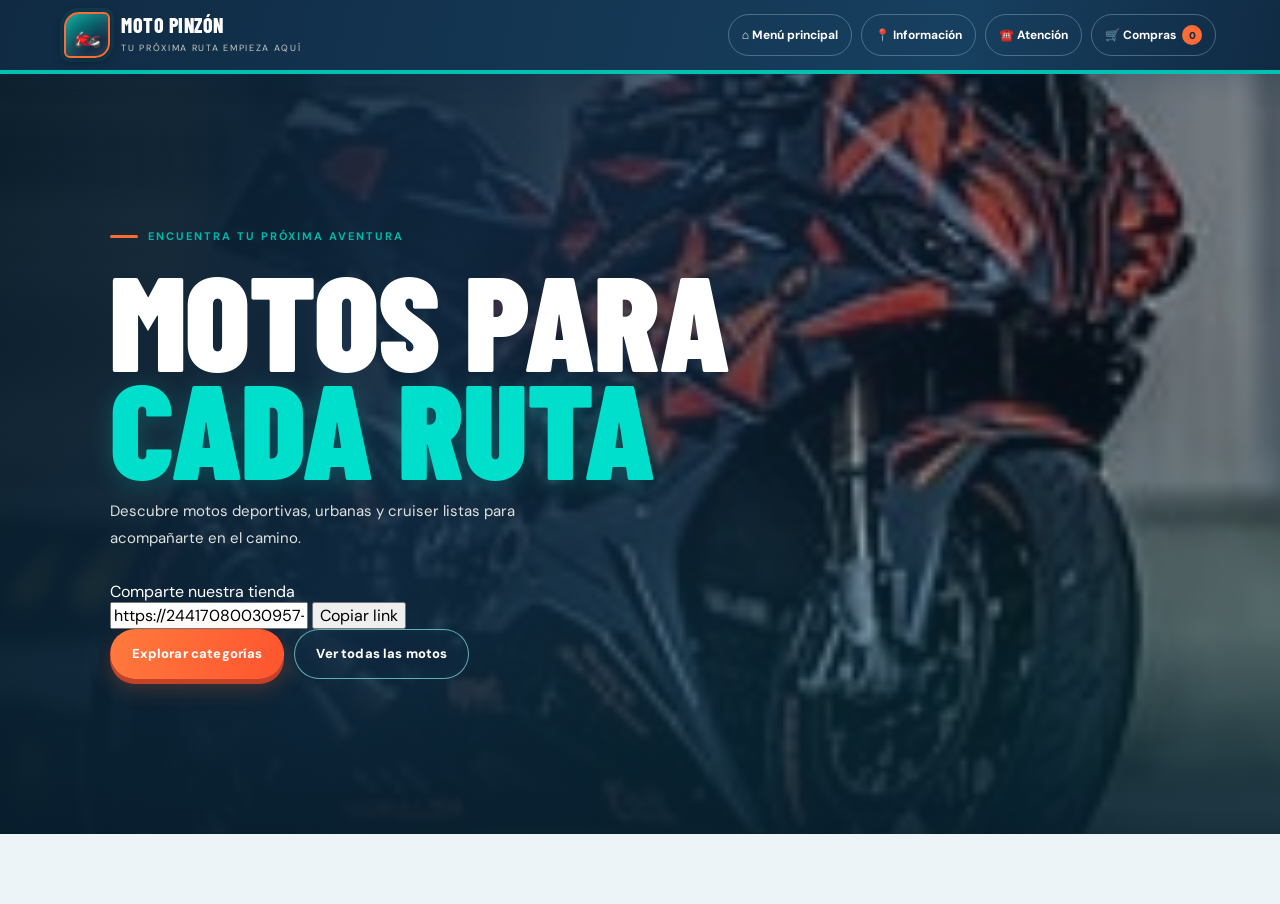
==== commit 6e041613: "Update print statement from 'Hello' to 'Goodbye'" ====
--- a/index.html
+++ b/index.html
@@ -1132,7 +1132,7 @@
           <p class="hero-subtitle">
             Descubre motos deportivas, urbanas y cruiser listas para acompañarte en el camino.
           </p>
-          <div class="hero-actions">
+          <div class="store-link-panel">             <label class="store-link-label" for="store-link">Comparte nuestra tienda</label>             <div class="store-link-row">               <input class="store-link-input" id="store-link" type="url" value="https://24417080030957-debug.github.io/marcmotos-tienda/" readonly aria-label="Enlace público de MarcMotos" onclick="this.select()">               <button class="store-link-copy" type="button" onclick="copyStoreLink()">Copiar link</button>             </div>             <span class="store-link-status" id="store-link-status" aria-live="polite"></span>           </div>           <div class="hero-actions">
             <button class="button button-primary" onclick="showView('categories')">
                Explorar categorías
             </button>
@@ -1554,7 +1554,7 @@
   }, 2600);
 }
 
-function showView(name) {
+async function copyStoreLink(){const input=document.getElementById("store-link");const status=document.getElementById("store-link-status");try{await navigator.clipboard.writeText(input.value);status.textContent="¡Link copiado! Ya puedes compartirlo.";}catch(error){input.select();if(document.execCommand("copy")){status.textContent="¡Link copiado! Ya puedes compartirlo.";}else{status.textContent="No se pudo copiar. Selecciona y copia el enlace manualmente.";console.error("No se pudo copiar el enlace de la tienda.",error);}}} function showView(name) {
   document.querySelectorAll('.view').forEach(view => {
     view.classList.toggle('active', view.id === `view-${name}`);
   });
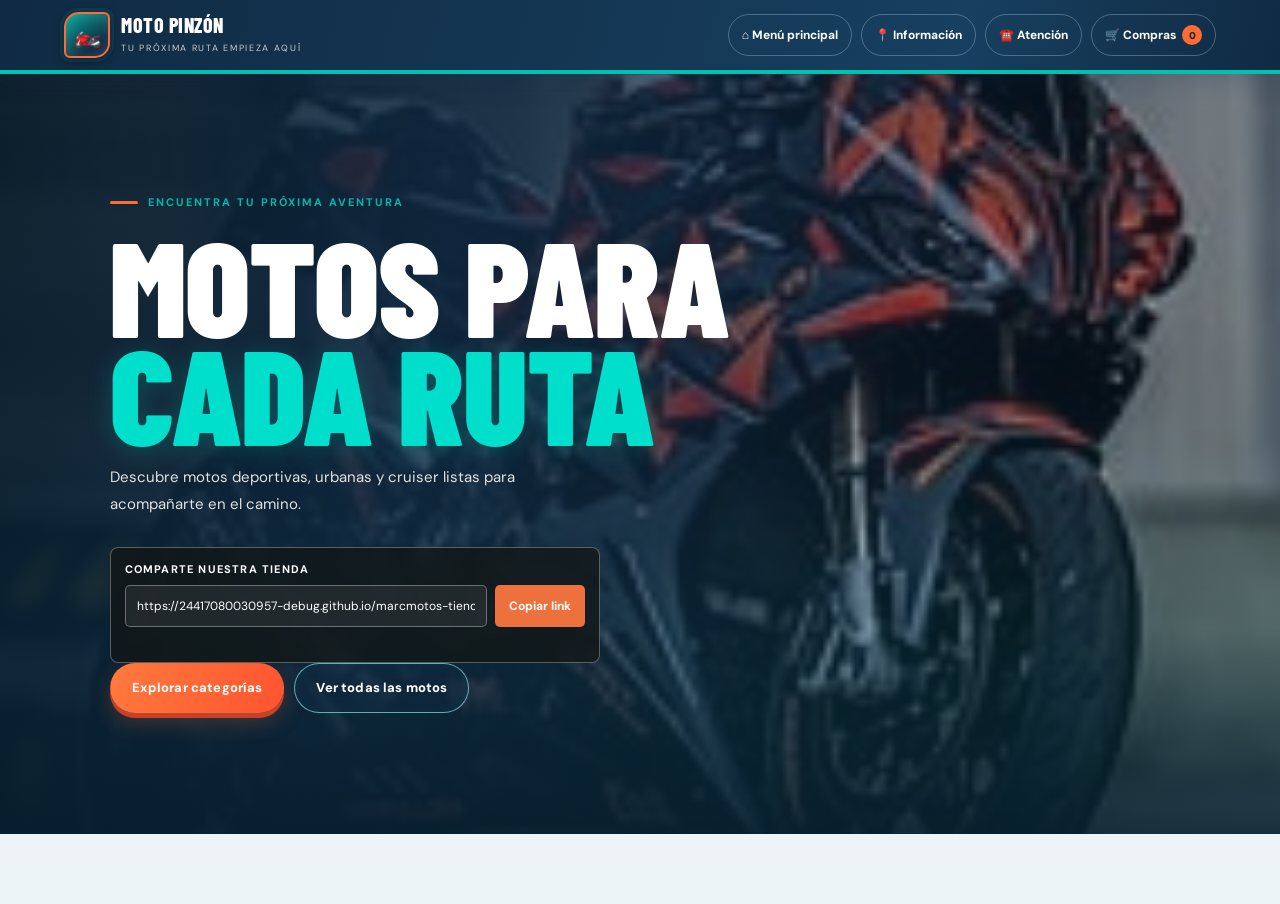
==== commit 575c7686: "Update print statement from 'Hello' to 'Goodbye'" ====
--- a/index.html
+++ b/index.html
@@ -1132,7 +1132,7 @@
           <p class="hero-subtitle">
             Descubre motos deportivas, urbanas y cruiser listas para acompañarte en el camino.
           </p>
-          <div class="store-link-panel">             <label class="store-link-label" for="store-link">Comparte nuestra tienda</label>             <div class="store-link-row">               <input class="store-link-input" id="store-link" type="url" value="https://24417080030957-debug.github.io/marcmotos-tienda/" readonly aria-label="Enlace público de MarcMotos" onclick="this.select()">               <button class="store-link-copy" type="button" onclick="copyStoreLink()">Copiar link</button>             </div>             <span class="store-link-status" id="store-link-status" aria-live="polite"></span>           </div>           <div class="hero-actions">
+          <div class="store-link-panel" style="width:min(490px,100%);margin-top:24px;padding:14px;border:1px solid #ffffff4d;border-radius:8px;background:#121613b8;backdrop-filter:blur(8px)">             <label class="store-link-label" style="display:block;margin-bottom:9px;color:#fff;font-size:11px;font-weight:700;letter-spacing:1.2px;text-transform:uppercase" for="store-link">Comparte nuestra tienda</label>             <div class="store-link-row" style="display:flex;gap:8px">               <input class="store-link-input" style="width:100%;min-width:0;padding:0 11px;border:1px solid #ffffff55;border-radius:5px;background:#ffffff12;color:#fff;font-size:12px" id="store-link" type="url" value="https://24417080030957-debug.github.io/marcmotos-tienda/" readonly aria-label="Enlace público de MarcMotos" onclick="this.select()">               <button class="store-link-copy" style="min-height:42px;flex:none;padding:0 14px;border:0;border-radius:5px;background:#ed713d;color:#fff;font-size:12px;font-weight:700" type="button" onclick="copyStoreLink()">Copiar link</button>             </div>             <span class="store-link-status" style="display:block;min-height:14px;margin-top:7px;color:#d4d8cf;font-size:11px" id="store-link-status" aria-live="polite"></span>           </div>           <div class="hero-actions">
             <button class="button button-primary" onclick="showView('categories')">
                Explorar categorías
             </button>
@@ -1554,7 +1554,7 @@
   }, 2600);
 }
 
-async function copyStoreLink(){const input=document.getElementById("store-link");const status=document.getElementById("store-link-status");try{await navigator.clipboard.writeText(input.value);status.textContent="¡Link copiado! Ya puedes compartirlo.";}catch(error){input.select();if(document.execCommand("copy")){status.textContent="¡Link copiado! Ya puedes compartirlo.";}else{status.textContent="No se pudo copiar. Selecciona y copia el enlace manualmente.";console.error("No se pudo copiar el enlace de la tienda.",error);}}} function showView(name) {
+async function copyStoreLink(){const input=document.getElementById("store-link");const status=document.getElementById("store-link-status");try{await navigator.clipboard.writeText(input.value);status.textContent="¡Link copiado! Ya puedes compartirlo.";}catch(error){input.select();if(document.execCommand("copy")){status.textContent="¡Link copiado! Ya puedes compartirlo.";}else{status.textContent="No se pudo copiar. Selecciona y copia el enlace manualmente.";console.error("No se pudo copiar el enlace de la tienda.",error);}}} async function copyStoreLink(){const input=document.getElementById("store-link");const status=document.getElementById("store-link-status");try{await navigator.clipboard.writeText(input.value);status.textContent="¡Link copiado! Ya puedes compartirlo.";}catch(error){input.select();if(document.execCommand("copy")){status.textContent="¡Link copiado! Ya puedes compartirlo.";}else{status.textContent="No se pudo copiar. Selecciona y copia el enlace manualmente.";console.error("No se pudo copiar el enlace de la tienda.",error);}}} function showView(name) {
   document.querySelectorAll('.view').forEach(view => {
     view.classList.toggle('active', view.id === `view-${name}`);
   });
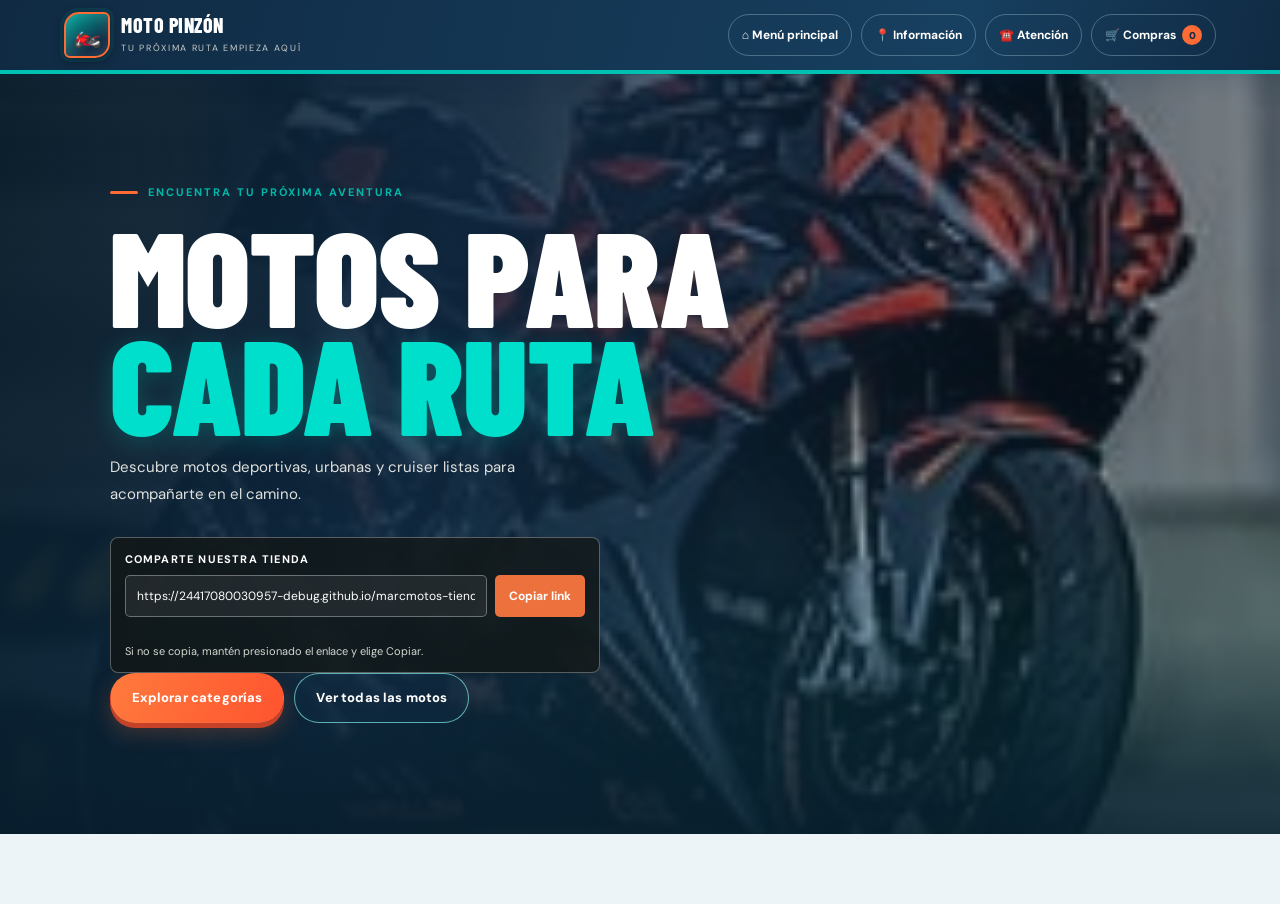
==== commit c2414499: "Update greeting message from 'Hello' to 'Goodbye'" ====
--- a/index.html
+++ b/index.html
@@ -1132,7 +1132,7 @@
           <p class="hero-subtitle">
             Descubre motos deportivas, urbanas y cruiser listas para acompañarte en el camino.
           </p>
-          <div class="store-link-panel" style="width:min(490px,100%);margin-top:24px;padding:14px;border:1px solid #ffffff4d;border-radius:8px;background:#121613b8;backdrop-filter:blur(8px)">             <label class="store-link-label" style="display:block;margin-bottom:9px;color:#fff;font-size:11px;font-weight:700;letter-spacing:1.2px;text-transform:uppercase" for="store-link">Comparte nuestra tienda</label>             <div class="store-link-row" style="display:flex;gap:8px">               <input class="store-link-input" style="width:100%;min-width:0;padding:0 11px;border:1px solid #ffffff55;border-radius:5px;background:#ffffff12;color:#fff;font-size:12px" id="store-link" type="url" value="https://24417080030957-debug.github.io/marcmotos-tienda/" readonly aria-label="Enlace público de MarcMotos" onclick="this.select()">               <button class="store-link-copy" style="min-height:42px;flex:none;padding:0 14px;border:0;border-radius:5px;background:#ed713d;color:#fff;font-size:12px;font-weight:700" type="button" onclick="copyStoreLink()">Copiar link</button>             </div>             <span class="store-link-status" style="display:block;min-height:14px;margin-top:7px;color:#d4d8cf;font-size:11px" id="store-link-status" aria-live="polite"></span>           </div>           <div class="hero-actions">
+          <div class="store-link-panel" style="width:min(490px,100%);margin-top:24px;padding:14px;border:1px solid #ffffff4d;border-radius:8px;background:#121613b8;backdrop-filter:blur(8px)">             <label class="store-link-label" style="display:block;margin-bottom:9px;color:#fff;font-size:11px;font-weight:700;letter-spacing:1.2px;text-transform:uppercase" for="store-link">Comparte nuestra tienda</label>             <div class="store-link-row" style="display:flex;gap:8px">               <input class="store-link-input" style="width:100%;min-width:0;padding:0 11px;border:1px solid #ffffff55;border-radius:5px;background:#ffffff12;color:#fff;font-size:12px" id="store-link" type="url" value="https://24417080030957-debug.github.io/marcmotos-tienda/" readonly aria-label="Enlace público de MarcMotos" onclick="this.select()">               <button class="store-link-copy" style="min-height:42px;flex:none;padding:0 14px;border:0;border-radius:5px;background:#ed713d;color:#fff;font-size:12px;font-weight:700" type="button" onclick="copyStoreLink()">Copiar link</button>             </div>             <span class="store-link-status" style="display:block;min-height:14px;margin-top:7px;color:#d4d8cf;font-size:11px" id="store-link-status" aria-live="polite"></span> <small style="display:block;margin-top:6px;color:#d4d8cf;font-size:11px">Si no se copia, mantén presionado el enlace y elige Copiar.</small>           </div>           <div class="hero-actions">
             <button class="button button-primary" onclick="showView('categories')">
                Explorar categorías
             </button>
@@ -1554,7 +1554,7 @@
   }, 2600);
 }
 
-async function copyStoreLink(){const input=document.getElementById("store-link");const status=document.getElementById("store-link-status");try{await navigator.clipboard.writeText(input.value);status.textContent="¡Link copiado! Ya puedes compartirlo.";}catch(error){input.select();if(document.execCommand("copy")){status.textContent="¡Link copiado! Ya puedes compartirlo.";}else{status.textContent="No se pudo copiar. Selecciona y copia el enlace manualmente.";console.error("No se pudo copiar el enlace de la tienda.",error);}}} async function copyStoreLink(){const input=document.getElementById("store-link");const status=document.getElementById("store-link-status");try{await navigator.clipboard.writeText(input.value);status.textContent="¡Link copiado! Ya puedes compartirlo.";}catch(error){input.select();if(document.execCommand("copy")){status.textContent="¡Link copiado! Ya puedes compartirlo.";}else{status.textContent="No se pudo copiar. Selecciona y copia el enlace manualmente.";console.error("No se pudo copiar el enlace de la tienda.",error);}}} function showView(name) {
+  async function copyStoreLink() {   const input = document.getElementById("store-link");   const status = document.getElementById("store-link-status");   input.focus();   input.select();   input.setSelectionRange(0, input.value.length);   try {     await navigator.clipboard.writeText(input.value);     status.textContent = "¡Link copiado! Ya puedes compartirlo.";   } catch (error) {     let copied = false;     try {       copied = document.execCommand("copy");     } catch (fallbackError) {       console.error("Falló el método alternativo para copiar el enlace.", fallbackError);     }     if (copied) {       status.textContent = "¡Link copiado! Ya puedes compartirlo.";     } else {       status.textContent = "Enlace seleccionado. Mantén pulsado y toca Copiar.";       console.error("No se pudo copiar el enlace de la tienda.", error);     }   } }  function showView(name) {
   document.querySelectorAll('.view').forEach(view => {
     view.classList.toggle('active', view.id === `view-${name}`);
   });
